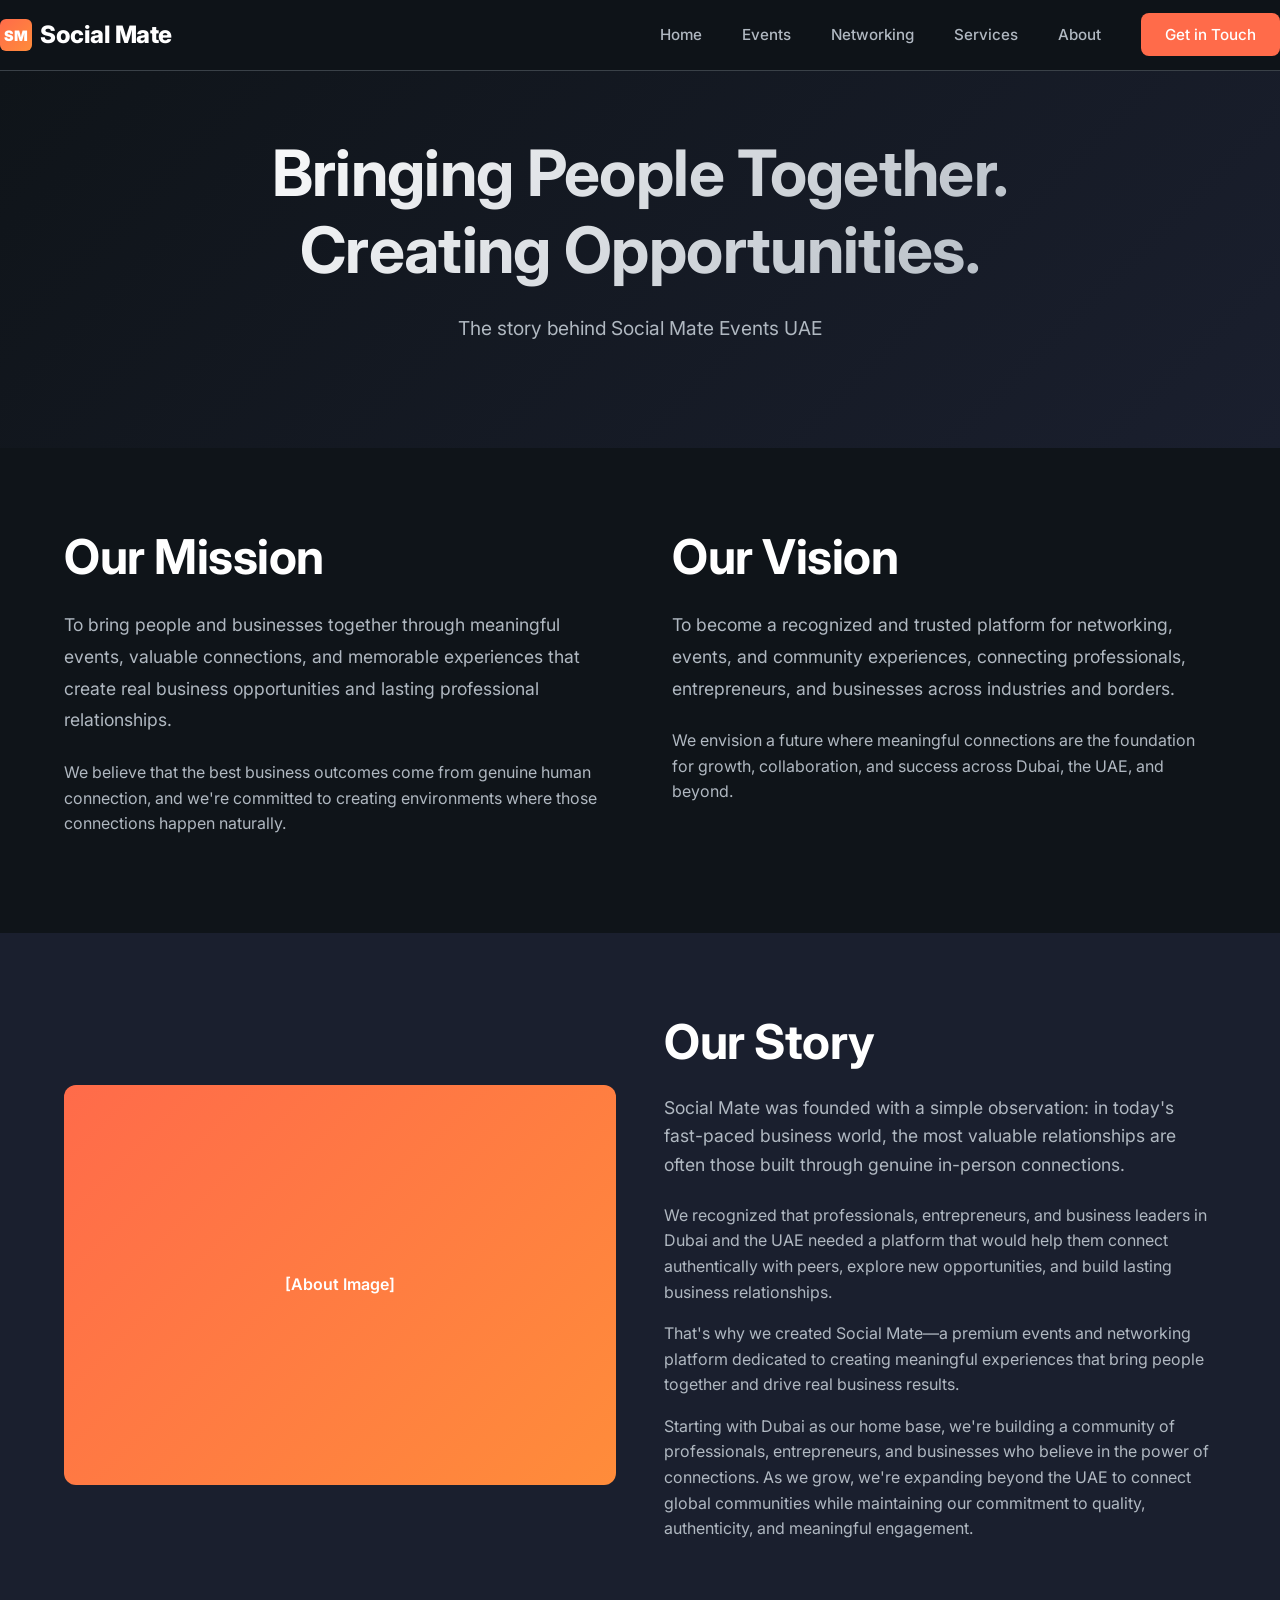
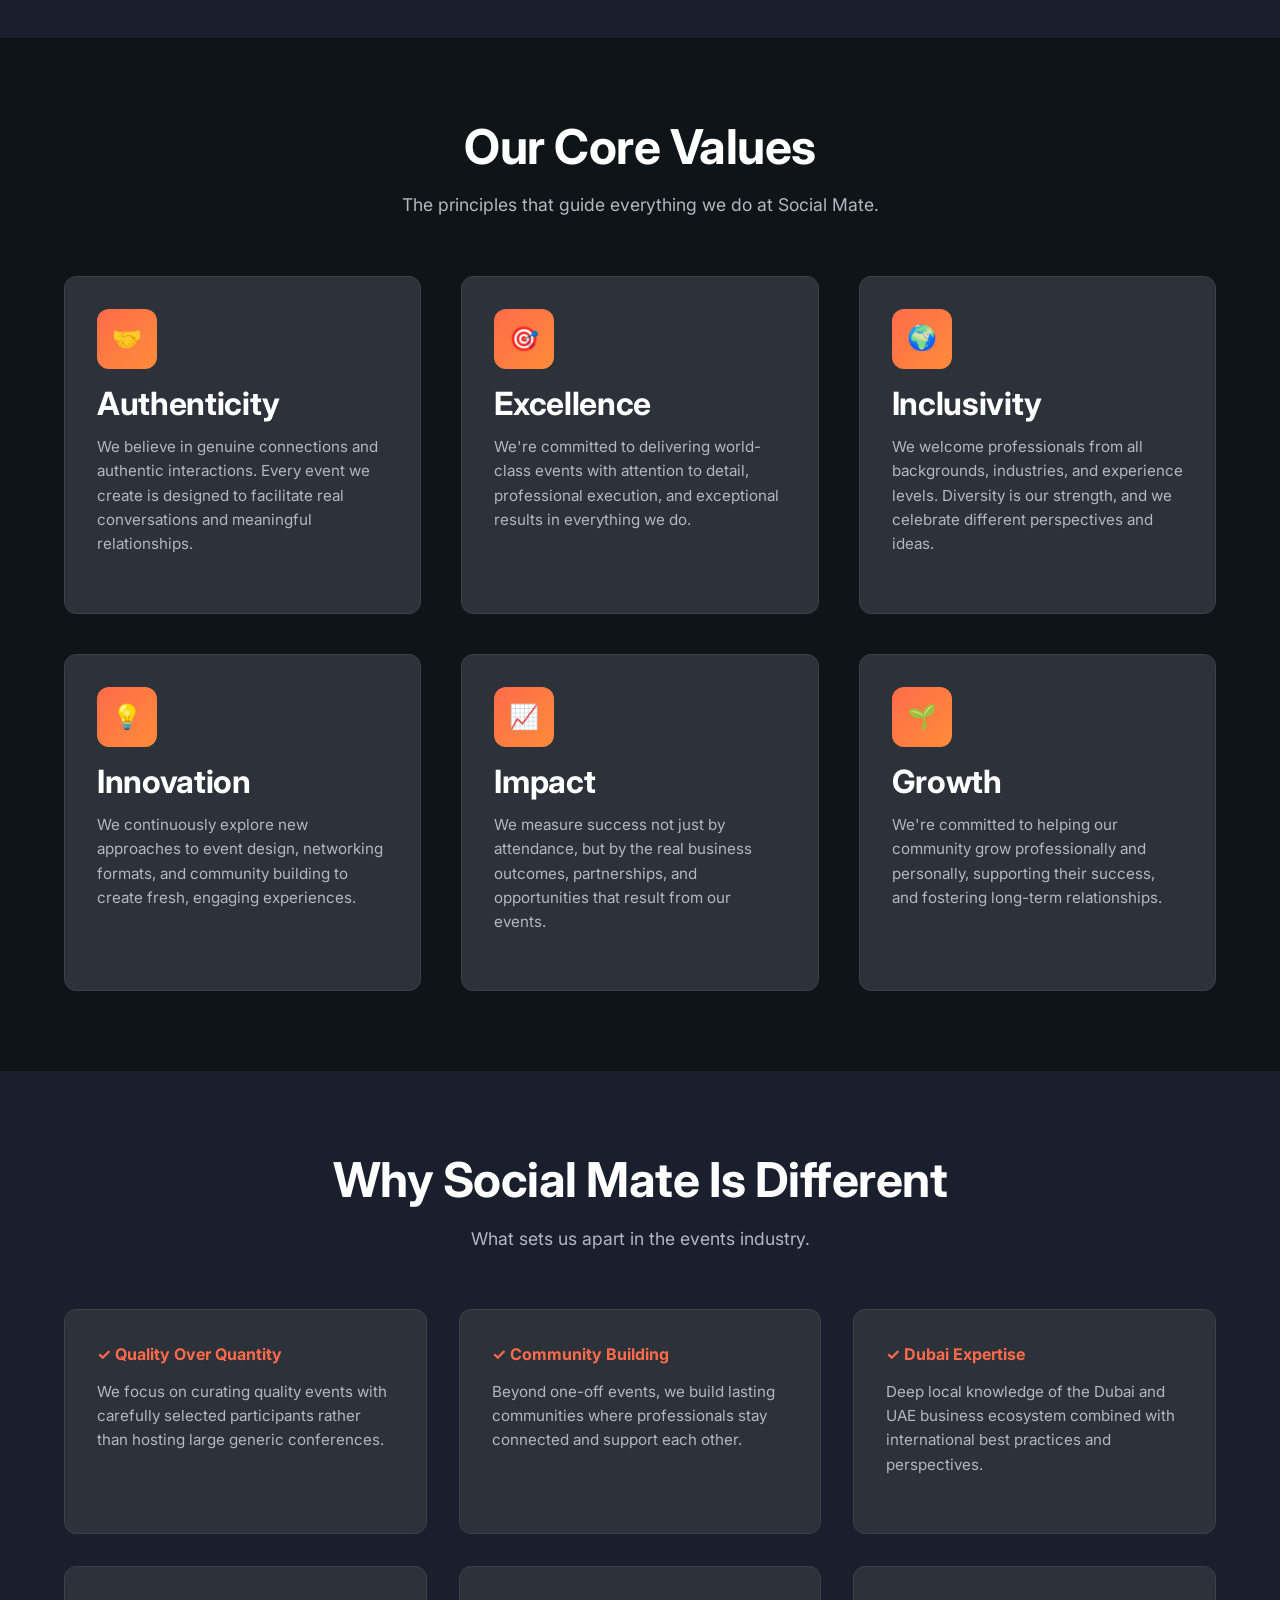
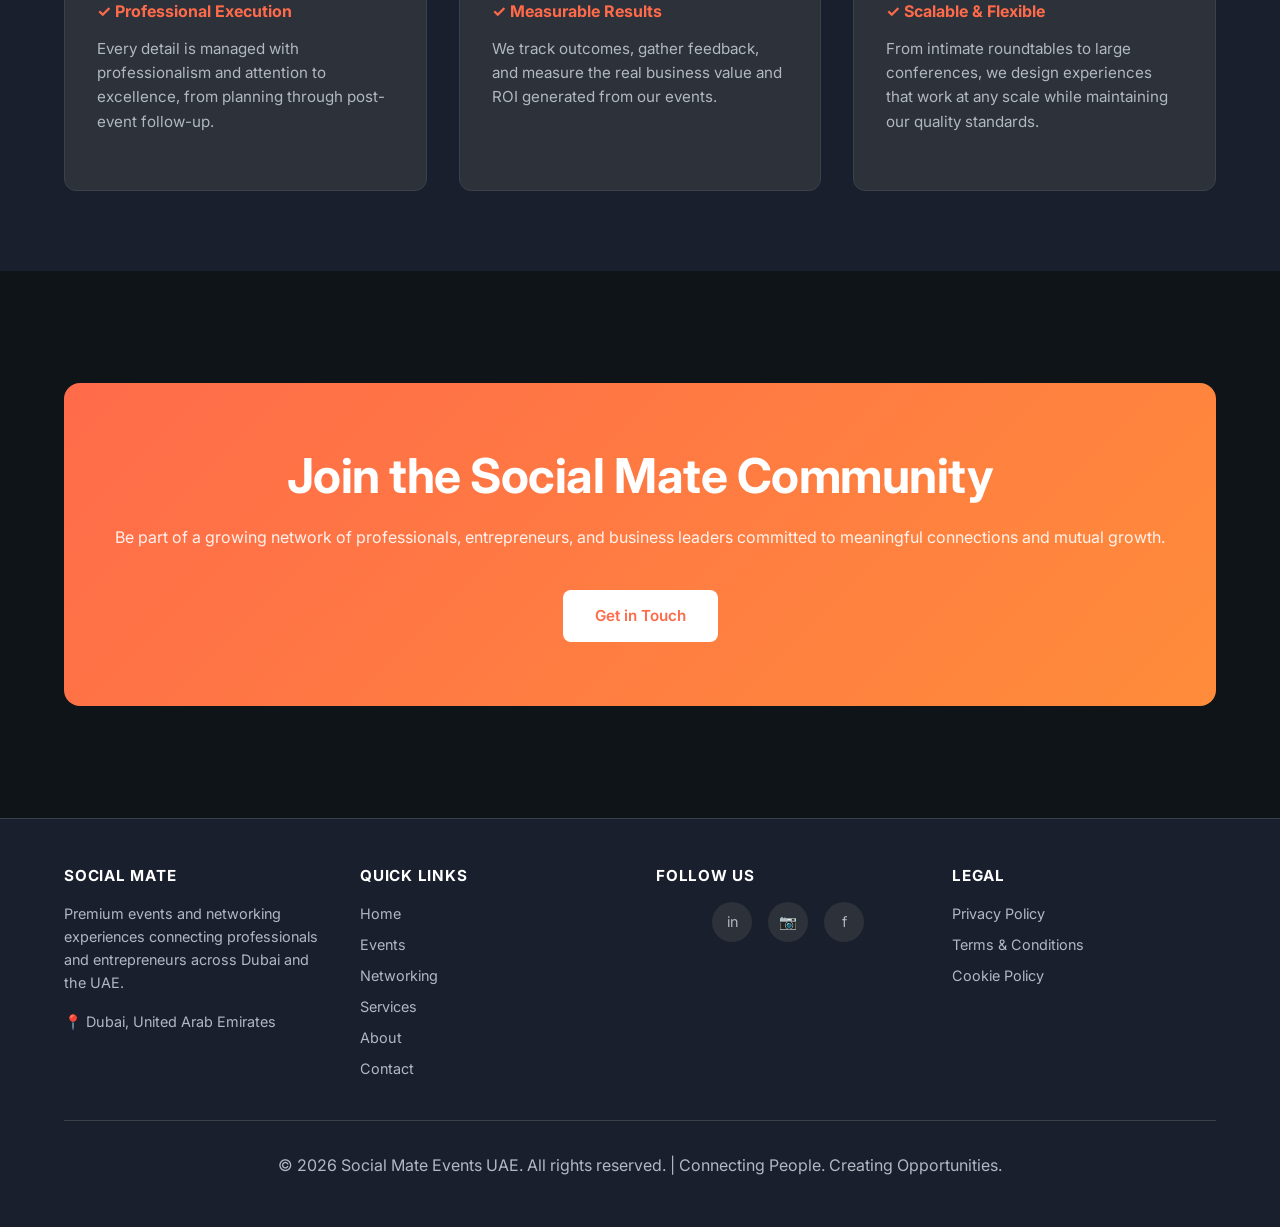
==== about.html @ 34ae2f8c "Replace logo and favicon with actual Social Mate branding - Logo: Social Mate web logo (professional" ====
<!DOCTYPE html>
<html lang="en">
<head>
  <meta charset="UTF-8">
  <meta name="viewport" content="width=device-width, initial-scale=1.0">
  <title>About Social Mate | Events & Networking Platform UAE</title>
  <meta name="description" content="Learn about Social Mate Events UAE. Discover our mission to bring people together through meaningful events, valuable connections, and memorable networking experiences in Dubai.">

  <meta property="og:title" content="About Social Mate Events UAE">
  <meta property="og:url" content="https://socialmate.org/about">
  <link rel="canonical" href="https://socialmate.org/about">

  <link rel="icon" type="image/png" href="/assets/images/favicon.png">
  <link rel="preconnect" href="https://fonts.googleapis.com">
  <link rel="preconnect" href="https://fonts.gstatic.com" crossorigin>
  <link href="https://fonts.googleapis.com/css2?family=Inter:wght@400;500;600;700;800&display=swap" rel="stylesheet">

  <link rel="stylesheet" href="/css/style.css">
</head>
<body>
  <!-- Navigation -->
  <header>
    <nav class="container" style="display: flex; justify-content: space-between; align-items: center; padding: 1rem 0;">
      <div class="logo">
        <div class="logo-icon">SM</div>
        <span>Social Mate</span>
      </div>

      <ul class="nav-menu" style="list-style: none; display: flex; gap: 2.5rem;">
        <li><a href="/">Home</a></li>
        <li><a href="/events.html">Events</a></li>
        <li><a href="/networking.html">Networking</a></li>
        <li><a href="/services.html">Services</a></li>
        <li><a href="/about.html">About</a></li>
        <li><a href="/contact.html" class="nav-cta">Get in Touch</a></li>
      </ul>

      <div class="hamburger">
        <span></span>
        <span></span>
        <span></span>
      </div>
    </nav>
  </header>

  <!-- Hero Section -->
  <section class="hero" style="padding: 4rem 2rem;">
    <div class="container">
      <div class="hero-content" style="text-align: center;">
        <h1>Bringing People Together.<br>Creating Opportunities.</h1>
        <p class="hero-description">The story behind Social Mate Events UAE</p>
      </div>
    </div>
  </section>

  <!-- Mission & Vision -->
  <section style="background: var(--primary-dark);">
    <div class="container">
      <div class="grid-2" style="gap: 4rem;">
        <div>
          <h2>Our Mission</h2>
          <p style="font-size: 1.1rem; color: var(--text-secondary); margin: 1.5rem 0; line-height: 1.8;">
            To bring people and businesses together through meaningful events, valuable connections, and memorable experiences that create real business opportunities and lasting professional relationships.
          </p>
          <p style="font-size: 1rem; color: var(--text-secondary);">
            We believe that the best business outcomes come from genuine human connection, and we're committed to creating environments where those connections happen naturally.
          </p>
        </div>

        <div>
          <h2>Our Vision</h2>
          <p style="font-size: 1.1rem; color: var(--text-secondary); margin: 1.5rem 0; line-height: 1.8;">
            To become a recognized and trusted platform for networking, events, and community experiences, connecting professionals, entrepreneurs, and businesses across industries and borders.
          </p>
          <p style="font-size: 1rem; color: var(--text-secondary);">
            We envision a future where meaningful connections are the foundation for growth, collaboration, and success across Dubai, the UAE, and beyond.
          </p>
        </div>
      </div>
    </div>
  </section>

  <!-- Our Story -->
  <section style="background: var(--primary-darker);">
    <div class="container">
      <div class="feature-grid">
        <div class="feature-image" style="background: linear-gradient(135deg, var(--accent-coral), var(--accent-orange)); border-radius: 12px; height: 400px; display: flex; align-items: center; justify-content: center; color: white; font-weight: 600;">
          [About Image]
        </div>
        <div>
          <h2>Our Story</h2>
          <p style="font-size: 1.1rem; color: var(--text-secondary); margin: 1.5rem 0;">
            Social Mate was founded with a simple observation: in today's fast-paced business world, the most valuable relationships are often those built through genuine in-person connections.
          </p>
          <p style="font-size: 1rem; color: var(--text-secondary); margin-bottom: 1rem;">
            We recognized that professionals, entrepreneurs, and business leaders in Dubai and the UAE needed a platform that would help them connect authentically with peers, explore new opportunities, and build lasting business relationships.
          </p>
          <p style="font-size: 1rem; color: var(--text-secondary); margin-bottom: 1rem;">
            That's why we created Social Mate—a premium events and networking platform dedicated to creating meaningful experiences that bring people together and drive real business results.
          </p>
          <p style="font-size: 1rem; color: var(--text-secondary);">
            Starting with Dubai as our home base, we're building a community of professionals, entrepreneurs, and businesses who believe in the power of connections. As we grow, we're expanding beyond the UAE to connect global communities while maintaining our commitment to quality, authenticity, and meaningful engagement.
          </p>
        </div>
      </div>
    </div>
  </section>

  <!-- Core Values -->
  <section style="background: var(--primary-dark);">
    <div class="container">
      <div class="section-header">
        <h2>Our Core Values</h2>
        <p>The principles that guide everything we do at Social Mate.</p>
      </div>

      <div class="grid-3">
        <div class="card">
          <div class="service-icon">🤝</div>
          <h3>Authenticity</h3>
          <p>We believe in genuine connections and authentic interactions. Every event we create is designed to facilitate real conversations and meaningful relationships.</p>
        </div>

        <div class="card">
          <div class="service-icon">🎯</div>
          <h3>Excellence</h3>
          <p>We're committed to delivering world-class events with attention to detail, professional execution, and exceptional results in everything we do.</p>
        </div>

        <div class="card">
          <div class="service-icon">🌍</div>
          <h3>Inclusivity</h3>
          <p>We welcome professionals from all backgrounds, industries, and experience levels. Diversity is our strength, and we celebrate different perspectives and ideas.</p>
        </div>

        <div class="card">
          <div class="service-icon">💡</div>
          <h3>Innovation</h3>
          <p>We continuously explore new approaches to event design, networking formats, and community building to create fresh, engaging experiences.</p>
        </div>

        <div class="card">
          <div class="service-icon">📈</div>
          <h3>Impact</h3>
          <p>We measure success not just by attendance, but by the real business outcomes, partnerships, and opportunities that result from our events.</p>
        </div>

        <div class="card">
          <div class="service-icon">🌱</div>
          <h3>Growth</h3>
          <p>We're committed to helping our community grow professionally and personally, supporting their success, and fostering long-term relationships.</p>
        </div>
      </div>
    </div>
  </section>

  <!-- What Makes Us Different -->
  <section style="background: var(--primary-darker);">
    <div class="container">
      <div class="section-header">
        <h2>Why Social Mate Is Different</h2>
        <p>What sets us apart in the events industry.</p>
      </div>

      <div class="grid-2">
        <div class="card">
          <strong style="color: var(--accent-coral); display: block; margin-bottom: 0.75rem;">✓ Quality Over Quantity</strong>
          <p>We focus on curating quality events with carefully selected participants rather than hosting large generic conferences.</p>
        </div>

        <div class="card">
          <strong style="color: var(--accent-coral); display: block; margin-bottom: 0.75rem;">✓ Community Building</strong>
          <p>Beyond one-off events, we build lasting communities where professionals stay connected and support each other.</p>
        </div>

        <div class="card">
          <strong style="color: var(--accent-coral); display: block; margin-bottom: 0.75rem;">✓ Dubai Expertise</strong>
          <p>Deep local knowledge of the Dubai and UAE business ecosystem combined with international best practices and perspectives.</p>
        </div>

        <div class="card">
          <strong style="color: var(--accent-coral); display: block; margin-bottom: 0.75rem;">✓ Professional Execution</strong>
          <p>Every detail is managed with professionalism and attention to excellence, from planning through post-event follow-up.</p>
        </div>

        <div class="card">
          <strong style="color: var(--accent-coral); display: block; margin-bottom: 0.75rem;">✓ Measurable Results</strong>
          <p>We track outcomes, gather feedback, and measure the real business value and ROI generated from our events.</p>
        </div>

        <div class="card">
          <strong style="color: var(--accent-coral); display: block; margin-bottom: 0.75rem;">✓ Scalable & Flexible</strong>
          <p>From intimate roundtables to large conferences, we design experiences that work at any scale while maintaining our quality standards.</p>
        </div>
      </div>
    </div>
  </section>

  <!-- Call to Action -->
  <section style="background: var(--primary-dark);">
    <div class="container">
      <div class="cta-section">
        <h2>Join the Social Mate Community</h2>
        <p>Be part of a growing network of professionals, entrepreneurs, and business leaders committed to meaningful connections and mutual growth.</p>
        <a href="/contact.html" class="btn" style="background: white; color: var(--accent-coral); margin-top: 1.5rem;">Get in Touch</a>
      </div>
    </div>
  </section>

  <!-- Footer -->
  <footer>
    <div class="container">
      <div class="footer-content">
        <div class="footer-section">
          <h4>Social Mate</h4>
          <p style="font-size: 0.9rem; color: var(--text-secondary);">Premium events and networking experiences connecting professionals and entrepreneurs across Dubai and the UAE.</p>
          <p style="font-size: 0.9rem; color: var(--text-secondary); margin-top: 1rem;">📍 Dubai, United Arab Emirates</p>
        </div>

        <div class="footer-section">
          <h4>Quick Links</h4>
          <ul>
            <li><a href="/">Home</a></li>
            <li><a href="/events.html">Events</a></li>
            <li><a href="/networking.html">Networking</a></li>
            <li><a href="/services.html">Services</a></li>
            <li><a href="/about.html">About</a></li>
            <li><a href="/contact.html">Contact</a></li>
          </ul>
        </div>

        <div class="footer-section">
          <h4>Follow Us</h4>
          <div class="social-links">
            <a href="https://linkedin.com/company/socialmateevents" target="_blank" title="LinkedIn">in</a>
            <a href="https://instagram.com/socialmateevents" target="_blank" title="Instagram">📷</a>
            <a href="https://facebook.com/socialmateevents" target="_blank" title="Facebook">f</a>
          </div>
        </div>

        <div class="footer-section">
          <h4>Legal</h4>
          <ul>
            <li><a href="/privacy.html">Privacy Policy</a></li>
            <li><a href="/terms.html">Terms & Conditions</a></li>
            <li><a href="/cookies.html">Cookie Policy</a></li>
          </ul>
        </div>
      </div>

      <div class="footer-bottom">
        <p>© <span id="current-year">2026</span> Social Mate Events UAE. All rights reserved. | Connecting People. Creating Opportunities.</p>
      </div>
    </div>
  </footer>

  <script src="/js/script.js"></script>
</body>
</html>
---- css/style.css ----
/* Social Mate Events UAE - Premium Modern Design */

:root {
  --primary-dark: #0f1419;
  --primary-darker: #1a1f2e;
  --text-primary: #ffffff;
  --text-secondary: #b0b8c1;
  --accent-coral: #ff6b4a;
  --accent-coral-light: #ff8670;
  --accent-orange: #ff8c3a;
  --neutral-gray: #2d3139;
  --neutral-light: #f8f9fa;
  --border-color: #3a4148;
  --success: #10b981;
  --error: #ef4444;
}

* {
  margin: 0;
  padding: 0;
  box-sizing: border-box;
}

html {
  scroll-behavior: smooth;
}

body {
  font-family: 'Inter', -apple-system, BlinkMacSystemFont, 'Segoe UI', sans-serif;
  background-color: var(--primary-dark);
  color: var(--text-primary);
  line-height: 1.6;
  overflow-x: hidden;
}

/* Typography */
h1, h2, h3, h4, h5, h6 {
  font-weight: 700;
  line-height: 1.2;
  letter-spacing: -0.01em;
}

h1 {
  font-size: clamp(2.5rem, 8vw, 4rem);
  margin-bottom: 1.5rem;
}

h2 {
  font-size: clamp(2rem, 5vw, 3rem);
  margin-bottom: 1.25rem;
}

h3 {
  font-size: clamp(1.5rem, 4vw, 2rem);
  margin-bottom: 1rem;
}

p {
  font-size: 1rem;
  color: var(--text-secondary);
  margin-bottom: 1rem;
}

a {
  color: var(--accent-coral);
  text-decoration: none;
  transition: color 0.3s ease;
}

a:hover {
  color: var(--accent-coral-light);
}

/* Containers & Layouts */
.container {
  max-width: 1400px;
  margin: 0 auto;
  padding: 0 2rem;
}

@media (max-width: 768px) {
  .container {
    padding: 0 1.5rem;
  }
}

/* Navigation */
header {
  position: sticky;
  top: 0;
  z-index: 1000;
  background: rgba(15, 20, 25, 0.95);
  backdrop-filter: blur(10px);
  border-bottom: 1px solid var(--border-color);
}

nav {
  display: flex;
  justify-content: space-between;
  align-items: center;
  padding: 1rem 2rem;
}

.logo {
  font-size: 1.5rem;
  font-weight: 800;
  letter-spacing: -0.02em;
  display: flex;
  align-items: center;
  gap: 0.5rem;
}

.logo-icon {
  width: 32px;
  height: 32px;
  background: linear-gradient(135deg, var(--accent-coral), var(--accent-orange));
  border-radius: 6px;
  display: flex;
  align-items: center;
  justify-content: center;
  font-weight: 900;
  font-size: 0.9rem;
}

.nav-menu {
  display: flex;
  list-style: none;
  gap: 2.5rem;
  align-items: center;
}

.nav-menu a {
  color: var(--text-secondary);
  font-size: 0.95rem;
  font-weight: 500;
  transition: color 0.3s ease;
}

.nav-menu a:hover {
  color: var(--accent-coral);
}

.nav-cta {
  background: var(--accent-coral);
  color: white !important;
  padding: 0.75rem 1.5rem;
  border-radius: 8px;
  font-weight: 600;
  transition: all 0.3s ease;
}

.nav-cta:hover {
  background: var(--accent-coral-light);
  transform: translateY(-2px);
}

.hamburger {
  display: none;
  flex-direction: column;
  gap: 5px;
  cursor: pointer;
}

.hamburger span {
  width: 25px;
  height: 2px;
  background: var(--text-primary);
  border-radius: 2px;
  transition: all 0.3s ease;
}

@media (max-width: 768px) {
  .nav-menu {
    display: none;
  }

  .hamburger {
    display: flex;
  }

  .hamburger.active span:nth-child(1) {
    transform: rotate(45deg) translate(8px, 8px);
  }

  .hamburger.active span:nth-child(2) {
    opacity: 0;
  }

  .hamburger.active span:nth-child(3) {
    transform: rotate(-45deg) translate(7px, -7px);
  }
}

/* Buttons */
.btn {
  padding: 0.875rem 2rem;
  border-radius: 8px;
  font-weight: 600;
  font-size: 0.95rem;
  border: none;
  cursor: pointer;
  transition: all 0.3s ease;
  display: inline-block;
  text-align: center;
  text-decoration: none;
}

.btn-primary {
  background: var(--accent-coral);
  color: white;
}

.btn-primary:hover {
  background: var(--accent-coral-light);
  transform: translateY(-2px);
  box-shadow: 0 12px 24px rgba(255, 107, 74, 0.3);
}

.btn-secondary {
  background: transparent;
  color: var(--accent-coral);
  border: 2px solid var(--accent-coral);
}

.btn-secondary:hover {
  background: var(--accent-coral);
  color: white;
}

.btn-dark {
  background: var(--neutral-gray);
  color: white;
}

.btn-dark:hover {
  background: var(--border-color);
}

/* Hero Section */
.hero {
  padding: 6rem 2rem;
  text-align: center;
  background: linear-gradient(135deg, var(--primary-dark) 0%, var(--primary-darker) 100%);
  position: relative;
  overflow: hidden;
}

.hero::before {
  content: '';
  position: absolute;
  top: -50%;
  right: -10%;
  width: 500px;
  height: 500px;
  background: radial-gradient(circle, rgba(255, 107, 74, 0.1) 0%, transparent 70%);
  border-radius: 50%;
  z-index: -1;
}

.hero::after {
  content: '';
  position: absolute;
  bottom: -30%;
  left: -10%;
  width: 400px;
  height: 400px;
  background: radial-gradient(circle, rgba(255, 140, 58, 0.08) 0%, transparent 70%);
  border-radius: 50%;
  z-index: -1;
}

.hero-content {
  max-width: 900px;
  margin: 0 auto;
}

.hero-badge {
  display: inline-block;
  background: rgba(255, 107, 74, 0.1);
  border: 1px solid var(--accent-coral);
  padding: 0.5rem 1rem;
  border-radius: 6px;
  font-size: 0.85rem;
  color: var(--accent-coral);
  margin-bottom: 1.5rem;
  font-weight: 600;
}

.hero h1 {
  background: linear-gradient(135deg, #ffffff 0%, var(--text-secondary) 100%);
  -webkit-background-clip: text;
  -webkit-text-fill-color: transparent;
  background-clip: text;
  margin-bottom: 1.5rem;
}

.hero-description {
  font-size: 1.2rem;
  color: var(--text-secondary);
  margin-bottom: 2.5rem;
}

.hero-cta {
  display: flex;
  gap: 1rem;
  justify-content: center;
  flex-wrap: wrap;
  margin-bottom: 2rem;
}

.location-badge {
  display: inline-flex;
  align-items: center;
  gap: 0.5rem;
  font-size: 0.9rem;
  color: var(--text-secondary);
  margin-top: 2rem;
}

/* Sections */
section {
  padding: 5rem 2rem;
}

.section-header {
  text-align: center;
  margin-bottom: 3.5rem;
}

.section-header h2 {
  margin-bottom: 1rem;
}

.section-header p {
  font-size: 1.1rem;
  max-width: 600px;
  margin: 0 auto;
}

/* Cards */
.card {
  background: var(--neutral-gray);
  border: 1px solid var(--border-color);
  border-radius: 12px;
  padding: 2rem;
  transition: all 0.3s ease;
}

.card:hover {
  border-color: var(--accent-coral);
  transform: translateY(-4px);
  box-shadow: 0 20px 40px rgba(255, 107, 74, 0.15);
}

.card img {
  width: 100%;
  height: auto;
  border-radius: 8px;
  margin-bottom: 1.5rem;
  object-fit: cover;
}

.card h3 {
  margin-bottom: 0.75rem;
}

.card p {
  font-size: 0.95rem;
  margin-bottom: 1.5rem;
}

/* Grid Layouts */
.grid-2 {
  display: grid;
  grid-template-columns: repeat(auto-fit, minmax(300px, 1fr));
  gap: 2rem;
}

.grid-3 {
  display: grid;
  grid-template-columns: repeat(auto-fit, minmax(280px, 1fr));
  gap: 2.5rem;
}

.grid-4 {
  display: grid;
  grid-template-columns: repeat(auto-fit, minmax(240px, 1fr));
  gap: 2rem;
}

@media (max-width: 768px) {
  .grid-2, .grid-3, .grid-4 {
    grid-template-columns: 1fr;
  }
}

/* Feature Grid */
.feature-grid {
  display: grid;
  grid-template-columns: 1fr 1fr;
  gap: 3rem;
  align-items: center;
}

.feature-image {
  width: 100%;
  height: auto;
  border-radius: 12px;
  overflow: hidden;
}

.feature-image img {
  width: 100%;
  height: 100%;
  object-fit: cover;
}

@media (max-width: 768px) {
  .feature-grid {
    grid-template-columns: 1fr;
    gap: 2rem;
  }
}

/* Forms */
.form-group {
  margin-bottom: 1.5rem;
}

label {
  display: block;
  margin-bottom: 0.5rem;
  font-weight: 500;
  font-size: 0.95rem;
}

input, textarea, select {
  width: 100%;
  padding: 0.875rem;
  background: var(--neutral-gray);
  border: 1px solid var(--border-color);
  border-radius: 8px;
  color: var(--text-primary);
  font-family: inherit;
  font-size: 0.95rem;
  transition: border-color 0.3s ease;
}

input:focus, textarea:focus, select:focus {
  outline: none;
  border-color: var(--accent-coral);
  box-shadow: 0 0 0 3px rgba(255, 107, 74, 0.1);
}

textarea {
  resize: vertical;
  min-height: 120px;
}

.checkbox-group {
  display: flex;
  align-items: center;
  gap: 0.75rem;
}

input[type="checkbox"], input[type="radio"] {
  width: auto;
  cursor: pointer;
}

/* Footer */
footer {
  background: var(--primary-darker);
  border-top: 1px solid var(--border-color);
  padding: 3rem 2rem 2rem;
}

.footer-content {
  display: grid;
  grid-template-columns: repeat(auto-fit, minmax(200px, 1fr));
  gap: 2rem;
  margin-bottom: 2rem;
}

.footer-section h4 {
  margin-bottom: 1rem;
  font-size: 0.95rem;
  text-transform: uppercase;
  letter-spacing: 0.05em;
  color: var(--text-primary);
}

.footer-section ul {
  list-style: none;
}

.footer-section a {
  color: var(--text-secondary);
  font-size: 0.9rem;
  margin-bottom: 0.5rem;
  display: block;
}

.footer-bottom {
  text-align: center;
  padding-top: 2rem;
  border-top: 1px solid var(--border-color);
  color: var(--text-secondary);
  font-size: 0.9rem;
}

.social-links {
  display: flex;
  gap: 1rem;
  justify-content: center;
  margin-top: 1rem;
}

.social-links a {
  display: flex;
  align-items: center;
  justify-content: center;
  width: 40px;
  height: 40px;
  background: var(--neutral-gray);
  border-radius: 50%;
  transition: all 0.3s ease;
}

.social-links a:hover {
  background: var(--accent-coral);
}

/* Animations */
@keyframes fadeInUp {
  from {
    opacity: 0;
    transform: translateY(30px);
  }
  to {
    opacity: 1;
    transform: translateY(0);
  }
}

@keyframes slideInLeft {
  from {
    opacity: 0;
    transform: translateX(-30px);
  }
  to {
    opacity: 1;
    transform: translateX(0);
  }
}

.fade-in-up {
  animation: fadeInUp 0.6s ease-out forwards;
}

.slide-in-left {
  animation: slideInLeft 0.6s ease-out forwards;
}

/* Event Categories */
.event-category {
  display: inline-block;
  background: rgba(255, 107, 74, 0.1);
  border: 1px solid var(--accent-coral);
  color: var(--accent-coral);
  padding: 0.4rem 0.9rem;
  border-radius: 6px;
  font-size: 0.8rem;
  font-weight: 600;
  text-transform: uppercase;
  letter-spacing: 0.05em;
  margin-bottom: 1rem;
}

/* Service Icons */
.service-icon {
  width: 60px;
  height: 60px;
  background: linear-gradient(135deg, var(--accent-coral), var(--accent-orange));
  border-radius: 12px;
  display: flex;
  align-items: center;
  justify-content: center;
  font-size: 1.5rem;
  margin-bottom: 1rem;
}

/* Testimonials */
.testimonial {
  background: var(--neutral-gray);
  border-left: 4px solid var(--accent-coral);
  padding: 2rem;
  border-radius: 8px;
}

.testimonial-text {
  font-style: italic;
  margin-bottom: 1rem;
  color: var(--text-secondary);
}

.testimonial-author {
  font-weight: 600;
  color: var(--text-primary);
}

.testimonial-role {
  font-size: 0.9rem;
  color: var(--text-secondary);
}

/* CTA Section */
.cta-section {
  background: linear-gradient(135deg, var(--accent-coral) 0%, var(--accent-orange) 100%);
  padding: 4rem 2rem;
  text-align: center;
  border-radius: 16px;
  margin: 2rem 0;
}

.cta-section h2 {
  color: white;
}

.cta-section p {
  color: rgba(255, 255, 255, 0.9);
}

.cta-section .btn {
  background: white;
  color: var(--accent-coral);
  margin-top: 1.5rem;
}

.cta-section .btn:hover {
  background: rgba(255, 255, 255, 0.9);
}

/* Utility Classes */
.text-center {
  text-align: center;
}

.text-muted {
  color: var(--text-secondary);
}

.mt-1 { margin-top: 1rem; }
.mt-2 { margin-top: 2rem; }
.mt-3 { margin-top: 3rem; }

.mb-1 { margin-bottom: 1rem; }
.mb-2 { margin-bottom: 2rem; }
.mb-3 { margin-bottom: 3rem; }

.gap-1 { gap: 1rem; }
.gap-2 { gap: 2rem; }

.hidden {
  display: none !important;
}

/* Mobile First */
@media (max-width: 768px) {
  h1 {
    font-size: 2rem;
  }

  h2 {
    font-size: 1.5rem;
  }

  section {
    padding: 3rem 1.5rem;
  }

  .hero {
    padding: 4rem 1.5rem;
  }

  .container {
    padding: 0 1.5rem;
  }

  nav {
    padding: 1rem 1.5rem;
  }

  .hero-cta {
    flex-direction: column;
  }

  .hero-cta .btn {
    width: 100%;
  }

  .feature-grid {
    gap: 2rem;
  }
}

/* Accessibility */
@media (prefers-reduced-motion: reduce) {
  * {
    animation-duration: 0.01ms !important;
    transition-duration: 0.01ms !important;
  }
}

/* Print Styles */
@media print {
  header, footer {
    display: none;
  }
}
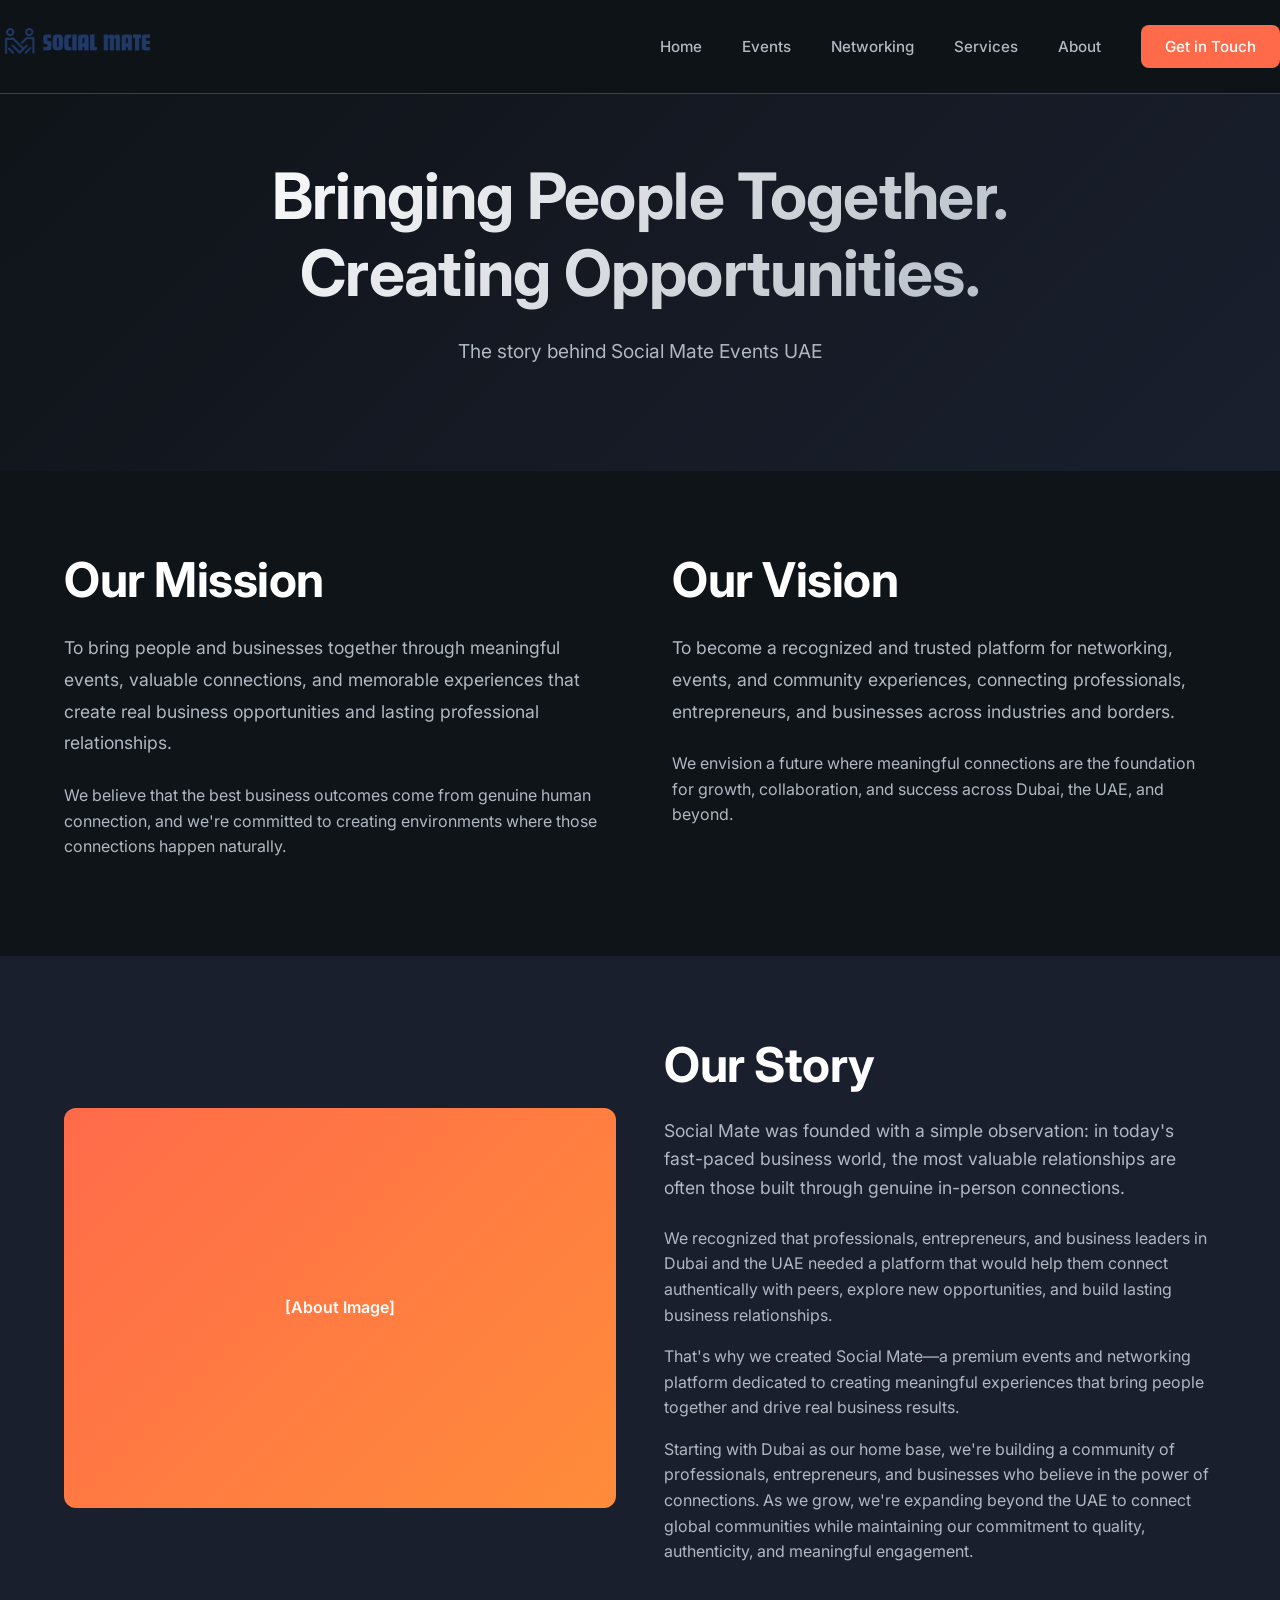
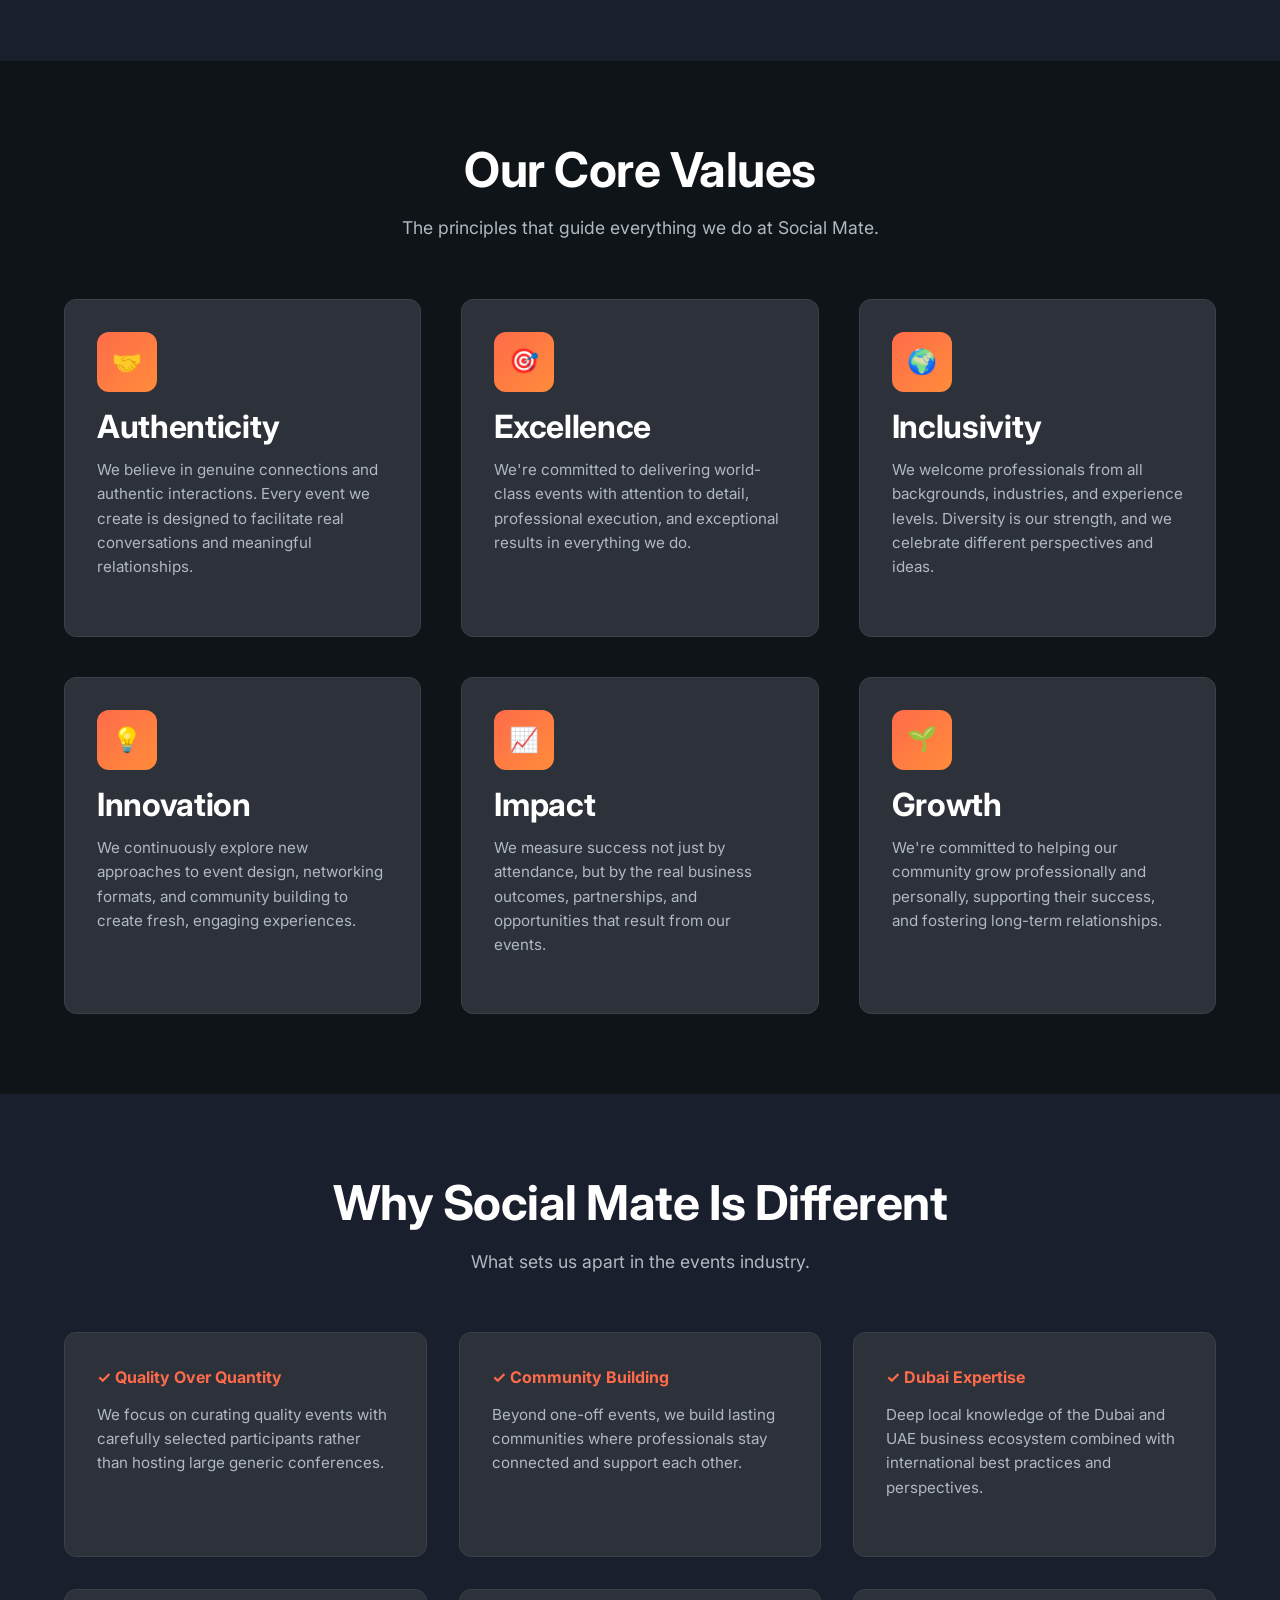
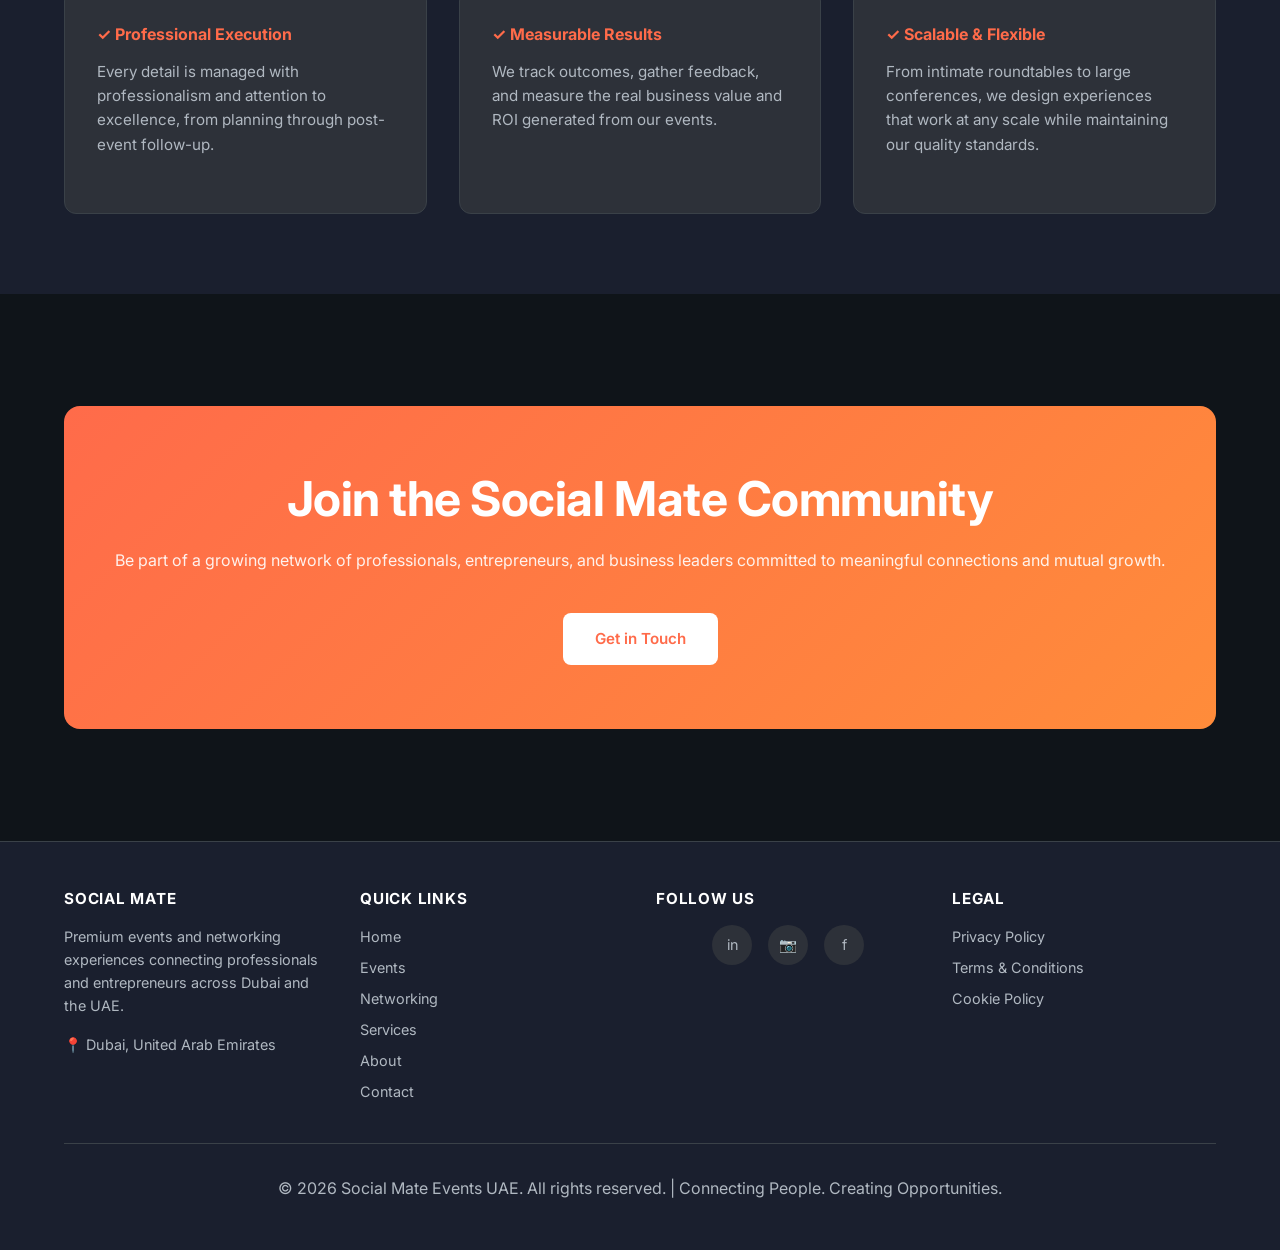
==== commit b909c849: "Replace logo text with actual image in all pages - Changed from 'SM' text icon to actual logo.png im" ====
--- a/about.html
+++ b/about.html
@@ -22,8 +22,9 @@
   <header>
     <nav class="container" style="display: flex; justify-content: space-between; align-items: center; padding: 1rem 0;">
       <div class="logo">
-        <div class="logo-icon">SM</div>
-        <span>Social Mate</span>
+        <a href="/">
+          <img src="/assets/images/logo.png" alt="Social Mate Logo" style="height: 50px; width: auto;">
+        </a>
       </div>
 
       <ul class="nav-menu" style="list-style: none; display: flex; gap: 2.5rem;">
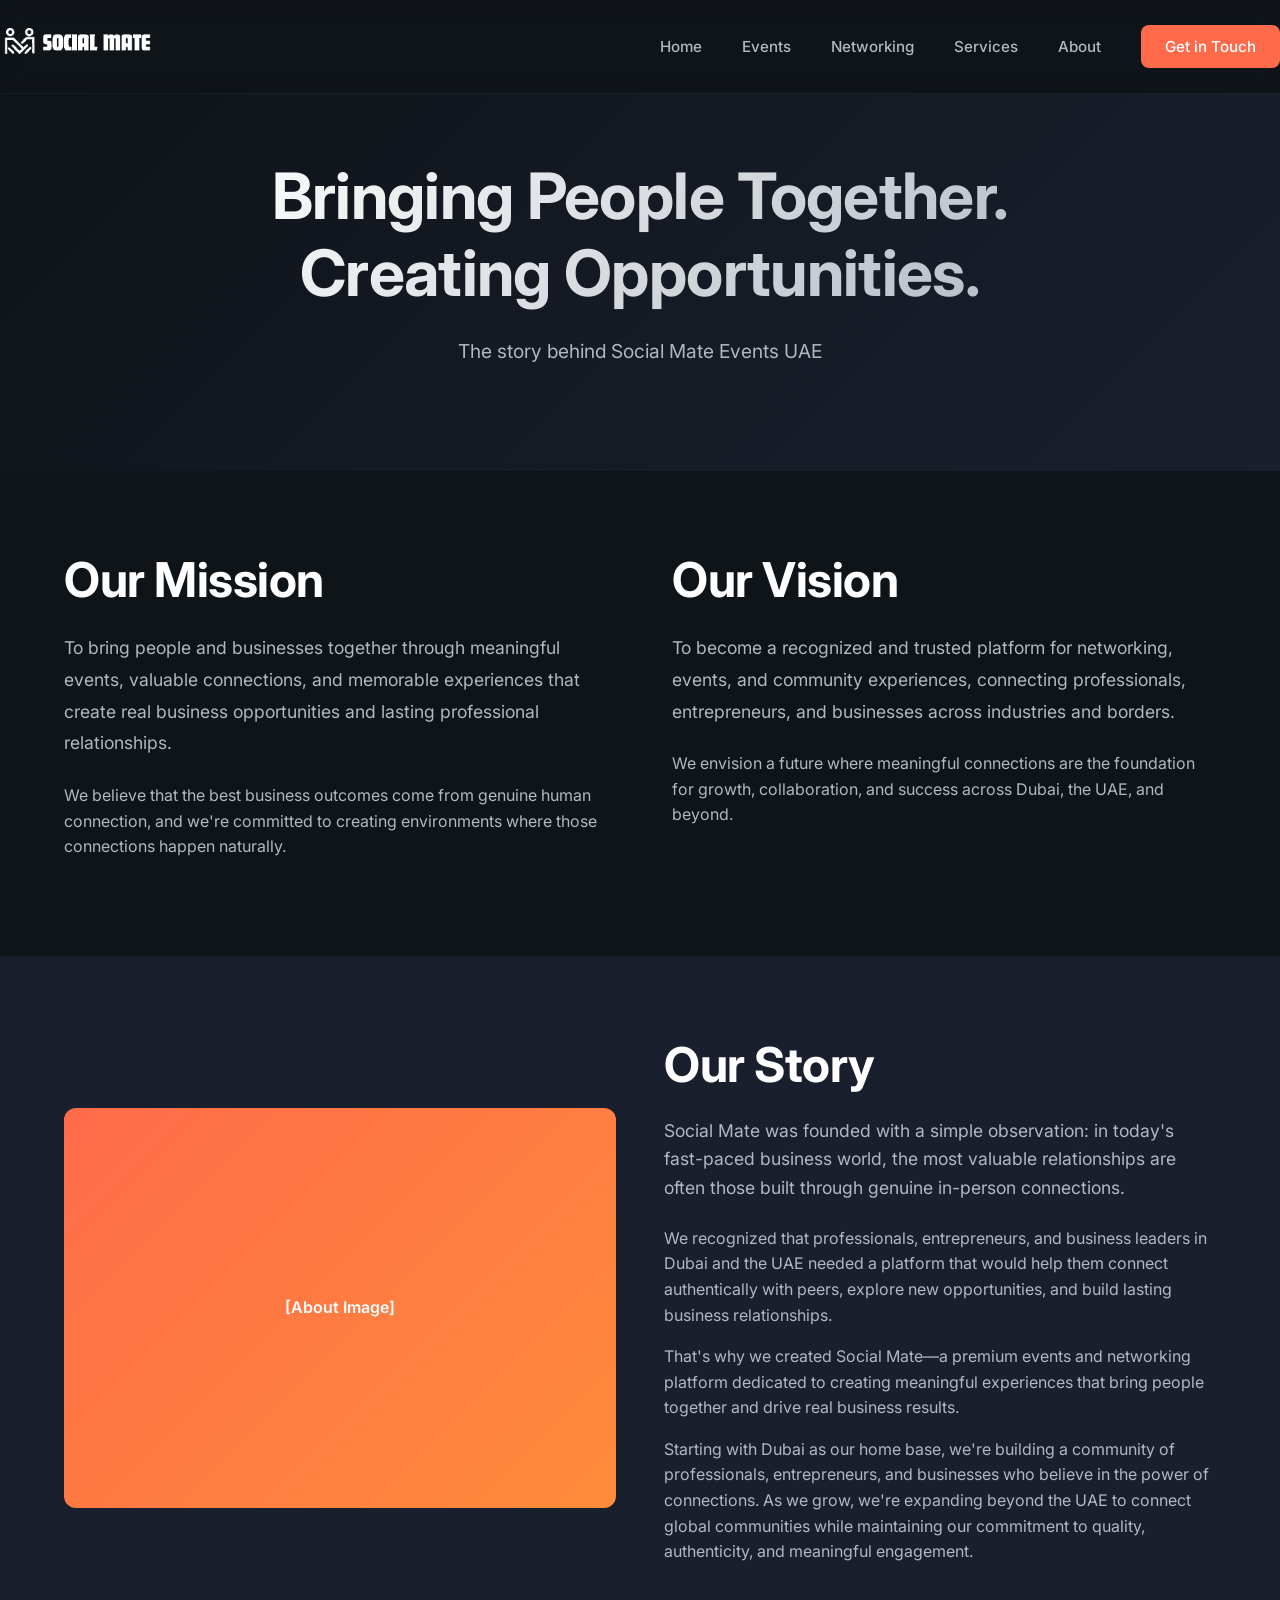
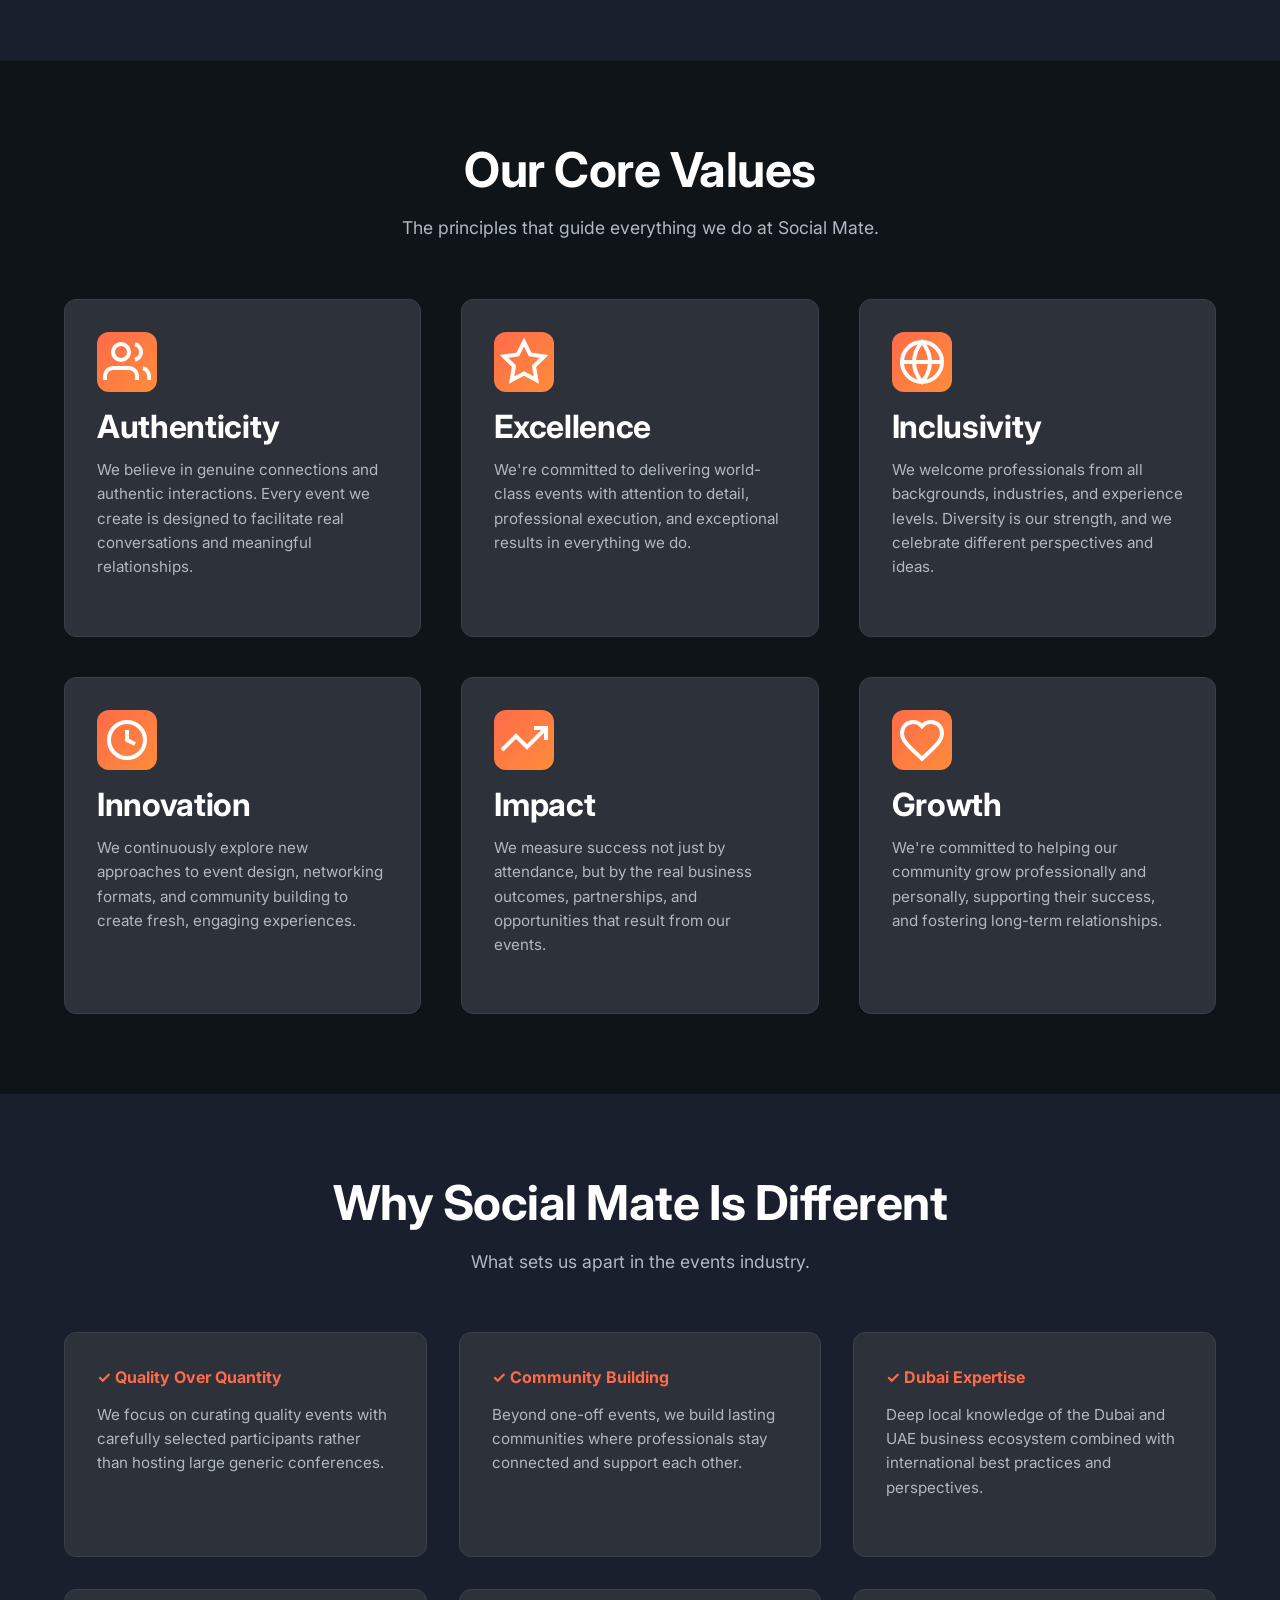
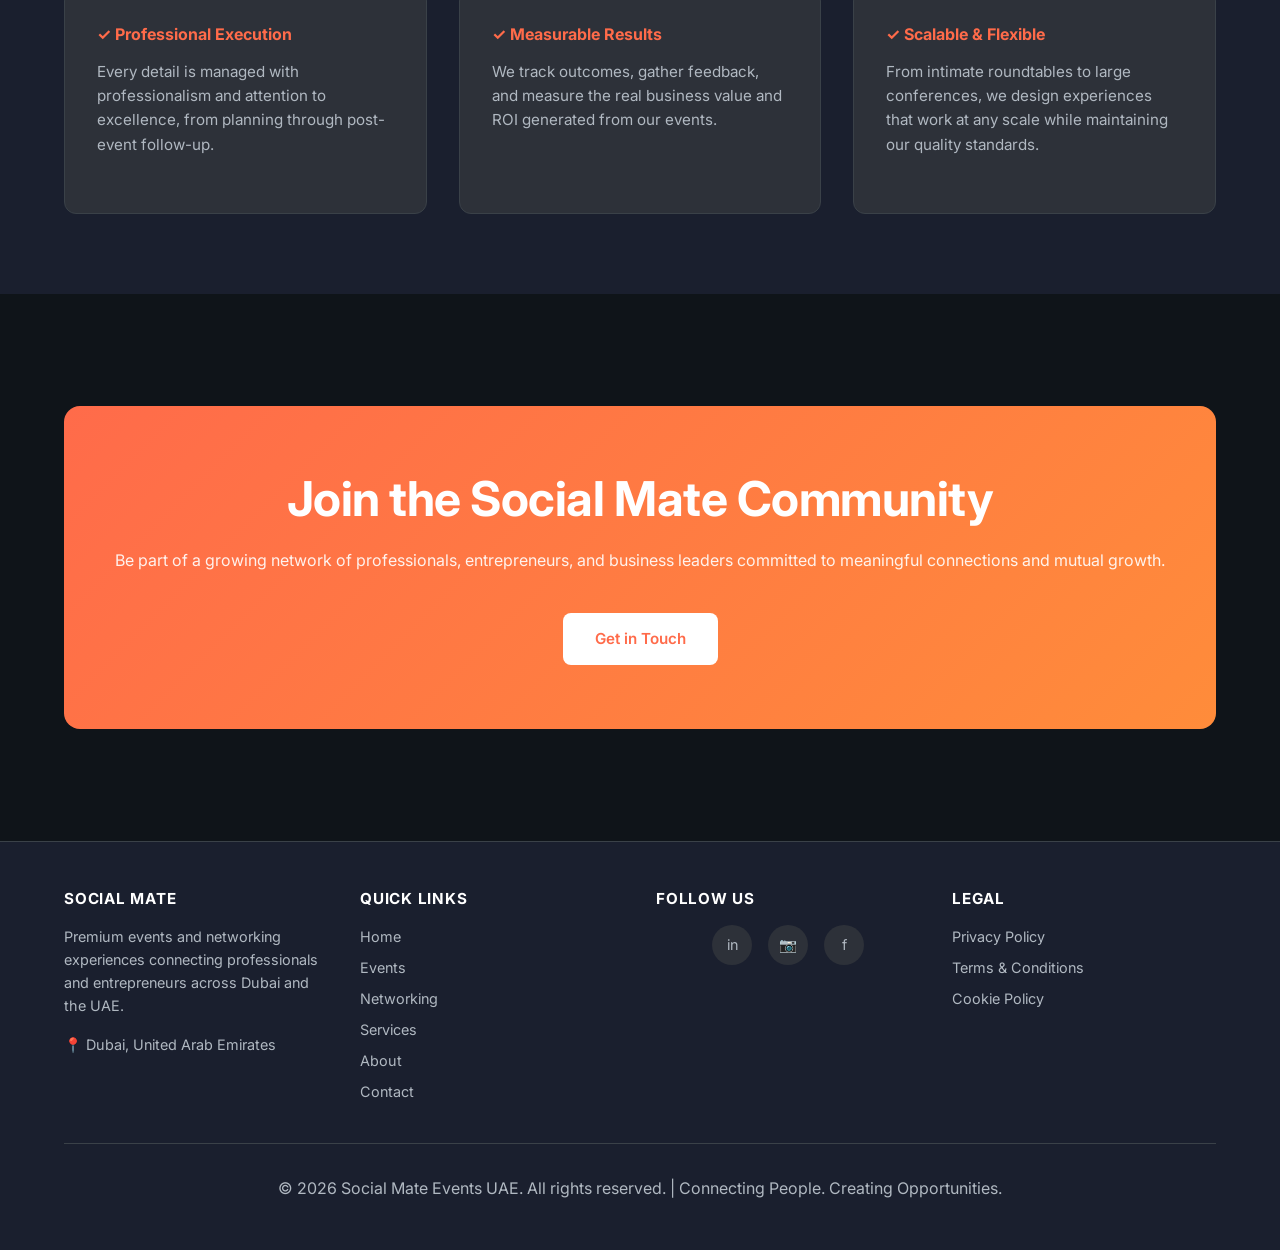
==== commit cb7331ee: "Professional redesign: SVG icons, compact header, scroll opacity - Replace all emojis with clean SVG" ====
--- a/about.html
+++ b/about.html
@@ -117,37 +117,68 @@
 
       <div class="grid-3">
         <div class="card">
-          <div class="service-icon">🤝</div>
+          <div class="service-icon">
+            <svg viewBox="0 0 24 24" width="48" height="48" fill="none" stroke="currentColor" stroke-width="2">
+              <path d="M17 21v-2a4 4 0 0 0-4-4H5a4 4 0 0 0-4 4v2"/>
+              <circle cx="9" cy="7" r="4"/>
+              <path d="M23 21v-2a4 4 0 0 0-3-3.87"/>
+              <path d="M16 3.13a4 4 0 0 1 0 7.75"/>
+            </svg>
+          </div>
           <h3>Authenticity</h3>
           <p>We believe in genuine connections and authentic interactions. Every event we create is designed to facilitate real conversations and meaningful relationships.</p>
         </div>
 
         <div class="card">
-          <div class="service-icon">🎯</div>
+          <div class="service-icon">
+            <svg viewBox="0 0 24 24" width="48" height="48" fill="none" stroke="currentColor" stroke-width="2">
+              <polygon points="12 2 15.09 8.26 22 9.27 17 14.14 18.18 21.02 12 17.77 5.82 21.02 7 14.14 2 9.27 8.91 8.26 12 2"/>
+            </svg>
+          </div>
           <h3>Excellence</h3>
           <p>We're committed to delivering world-class events with attention to detail, professional execution, and exceptional results in everything we do.</p>
         </div>
 
         <div class="card">
-          <div class="service-icon">🌍</div>
+          <div class="service-icon">
+            <svg viewBox="0 0 24 24" width="48" height="48" fill="none" stroke="currentColor" stroke-width="2">
+              <circle cx="12" cy="12" r="10"/>
+              <line x1="2" y1="12" x2="22" y2="12"/>
+              <path d="M12 2a15.3 15.3 0 0 1 4 10 15.3 15.3 0 0 1-4 10 15.3 15.3 0 0 1-4-10 15.3 15.3 0 0 1 4-10z"/>
+            </svg>
+          </div>
           <h3>Inclusivity</h3>
           <p>We welcome professionals from all backgrounds, industries, and experience levels. Diversity is our strength, and we celebrate different perspectives and ideas.</p>
         </div>
 
         <div class="card">
-          <div class="service-icon">💡</div>
+          <div class="service-icon">
+            <svg viewBox="0 0 24 24" width="48" height="48" fill="none" stroke="currentColor" stroke-width="2">
+              <circle cx="12" cy="12" r="9"/>
+              <path d="M12 7v5l4 2"/>
+            </svg>
+          </div>
           <h3>Innovation</h3>
           <p>We continuously explore new approaches to event design, networking formats, and community building to create fresh, engaging experiences.</p>
         </div>
 
         <div class="card">
-          <div class="service-icon">📈</div>
+          <div class="service-icon">
+            <svg viewBox="0 0 24 24" width="48" height="48" fill="none" stroke="currentColor" stroke-width="2">
+              <polyline points="23 6 13.5 15.5 8 10 1 17"/>
+              <polyline points="17 6 23 6 23 12"/>
+            </svg>
+          </div>
           <h3>Impact</h3>
           <p>We measure success not just by attendance, but by the real business outcomes, partnerships, and opportunities that result from our events.</p>
         </div>
 
         <div class="card">
-          <div class="service-icon">🌱</div>
+          <div class="service-icon">
+            <svg viewBox="0 0 24 24" width="48" height="48" fill="none" stroke="currentColor" stroke-width="2">
+              <path d="M12 21.35l-1.45-1.32C5.4 15.36 2 12.28 2 8.5 2 5.42 4.42 3 7.5 3c1.74 0 3.41.81 4.5 2.09C13.09 3.81 14.76 3 16.5 3 19.58 3 22 5.42 22 8.5c0 3.78-3.4 6.86-8.55 11.54L12 21.35z"/>
+            </svg>
+          </div>
           <h3>Growth</h3>
           <p>We're committed to helping our community grow professionally and personally, supporting their success, and fostering long-term relationships.</p>
         </div>
--- a/css/style.css
+++ b/css/style.css
@@ -89,16 +89,22 @@
   position: sticky;
   top: 0;
   z-index: 1000;
-  background: rgba(15, 20, 25, 0.95);
+  background: rgba(15, 20, 25, 0.8);
   backdrop-filter: blur(10px);
-  border-bottom: 1px solid var(--border-color);
+  border-bottom: 1px solid rgba(58, 65, 72, 0.3);
+  transition: all 0.3s ease;
+}
+
+header.scrolled {
+  background: rgba(15, 20, 25, 0.5);
+  border-bottom-color: rgba(58, 65, 72, 0.1);
 }
 
 nav {
   display: flex;
   justify-content: space-between;
   align-items: center;
-  padding: 1rem 2rem;
+  padding: 0.75rem 2rem;
 }
 
 .logo {
@@ -588,6 +594,12 @@
   justify-content: center;
   font-size: 1.5rem;
   margin-bottom: 1rem;
+  color: white;
+}
+
+.service-icon svg {
+  stroke: white;
+  color: white;
 }
 
 /* Testimonials */
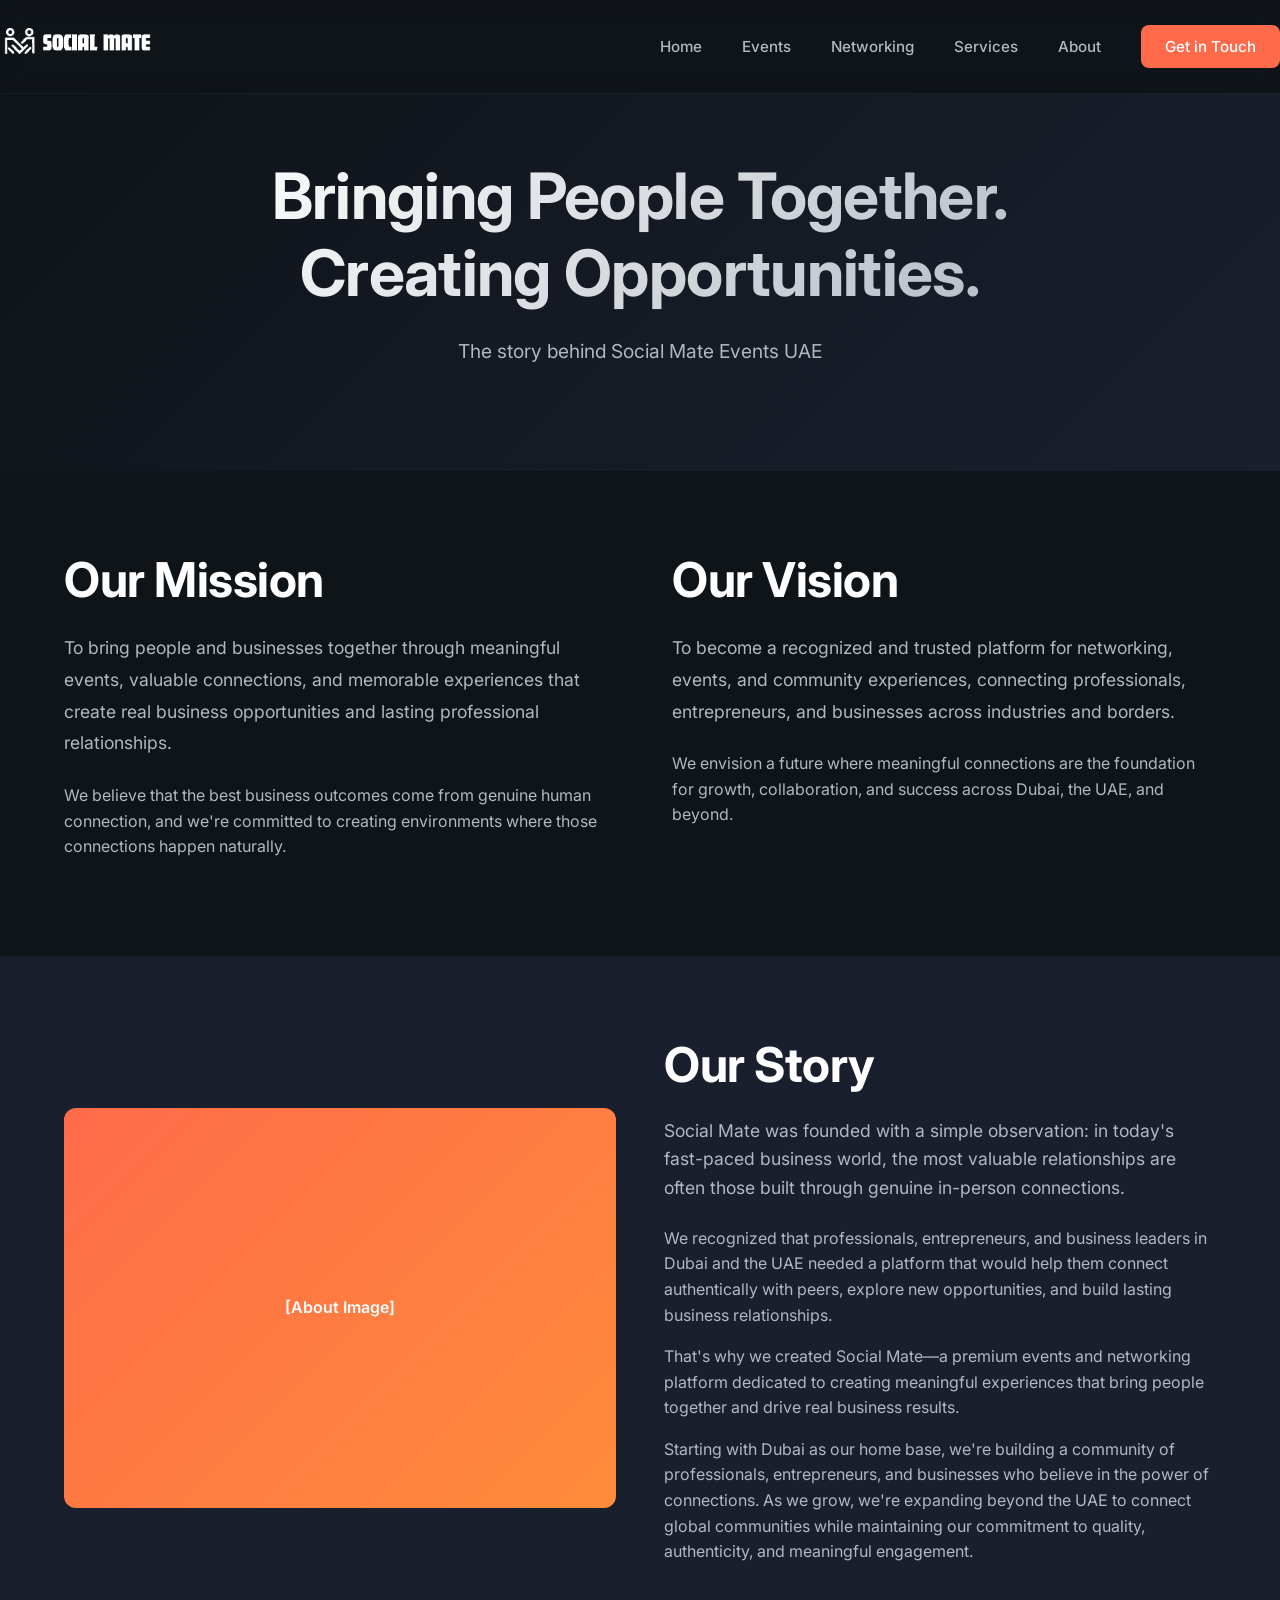
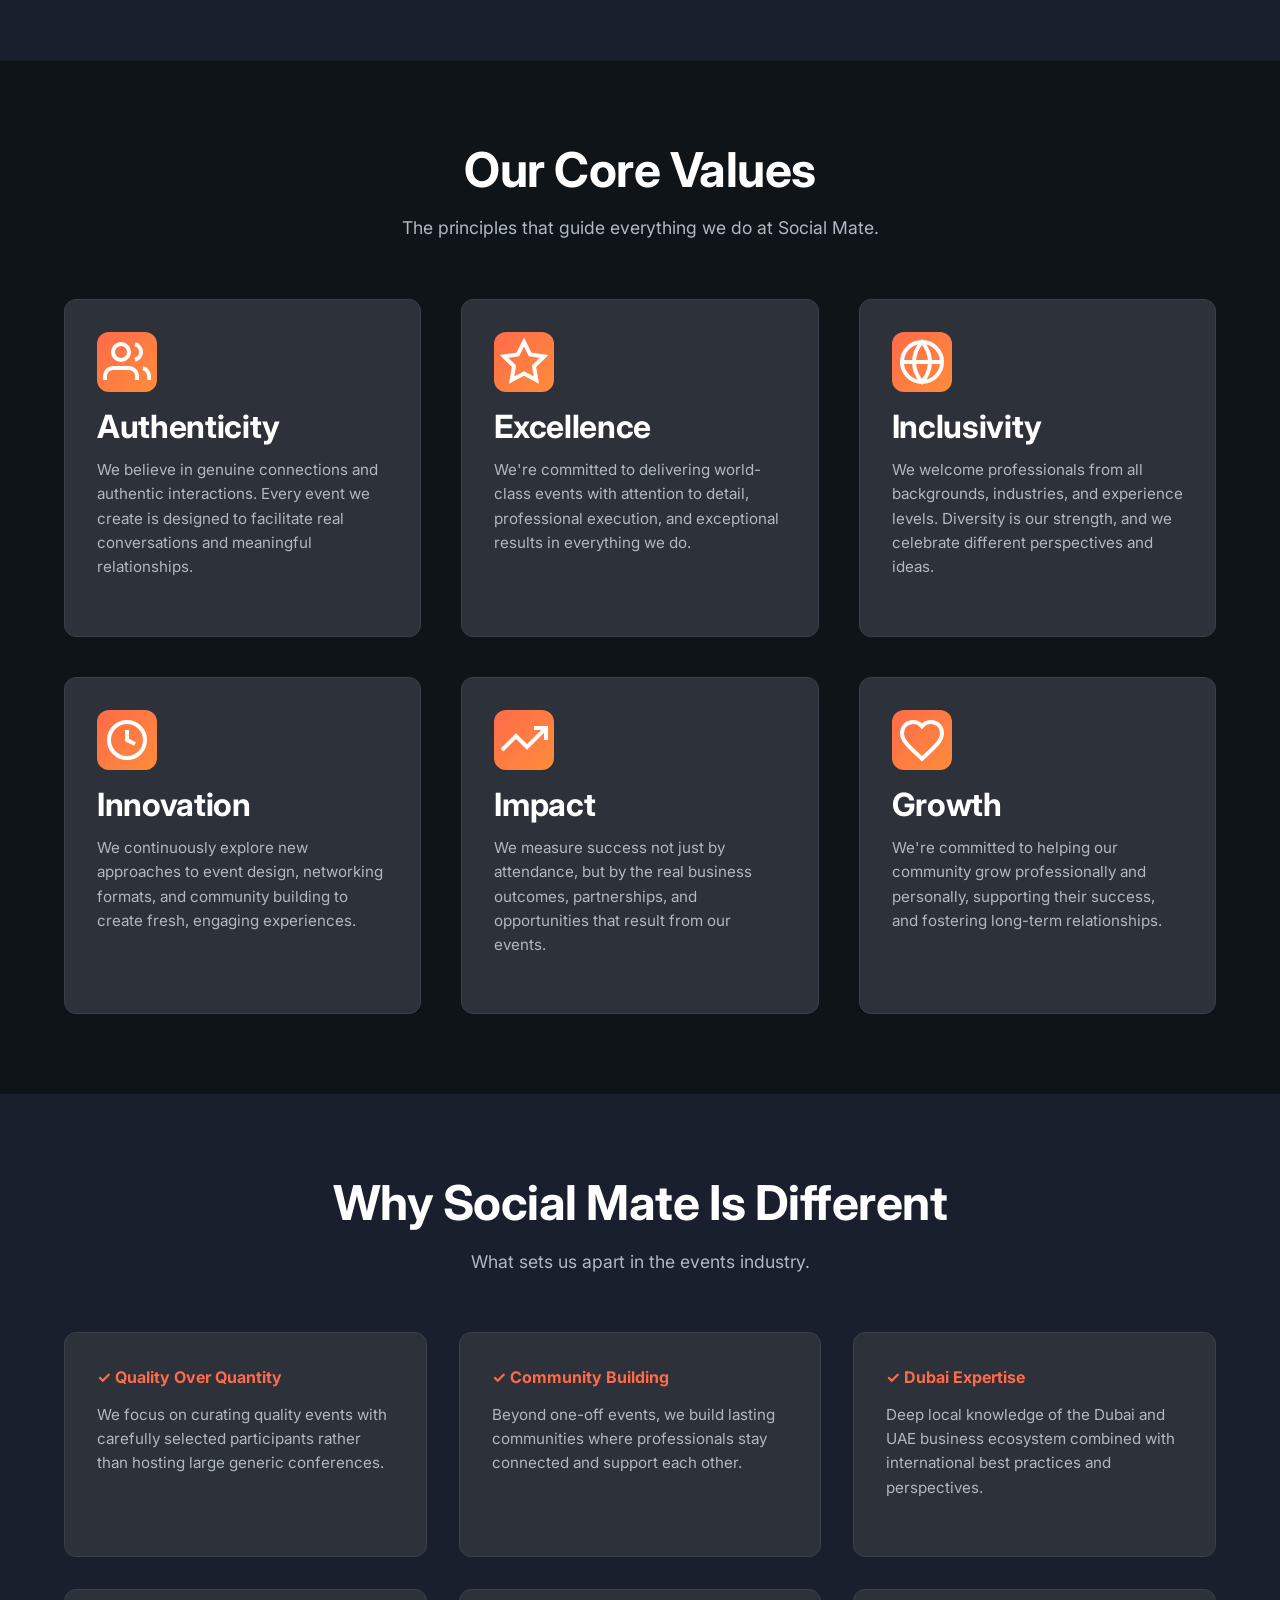
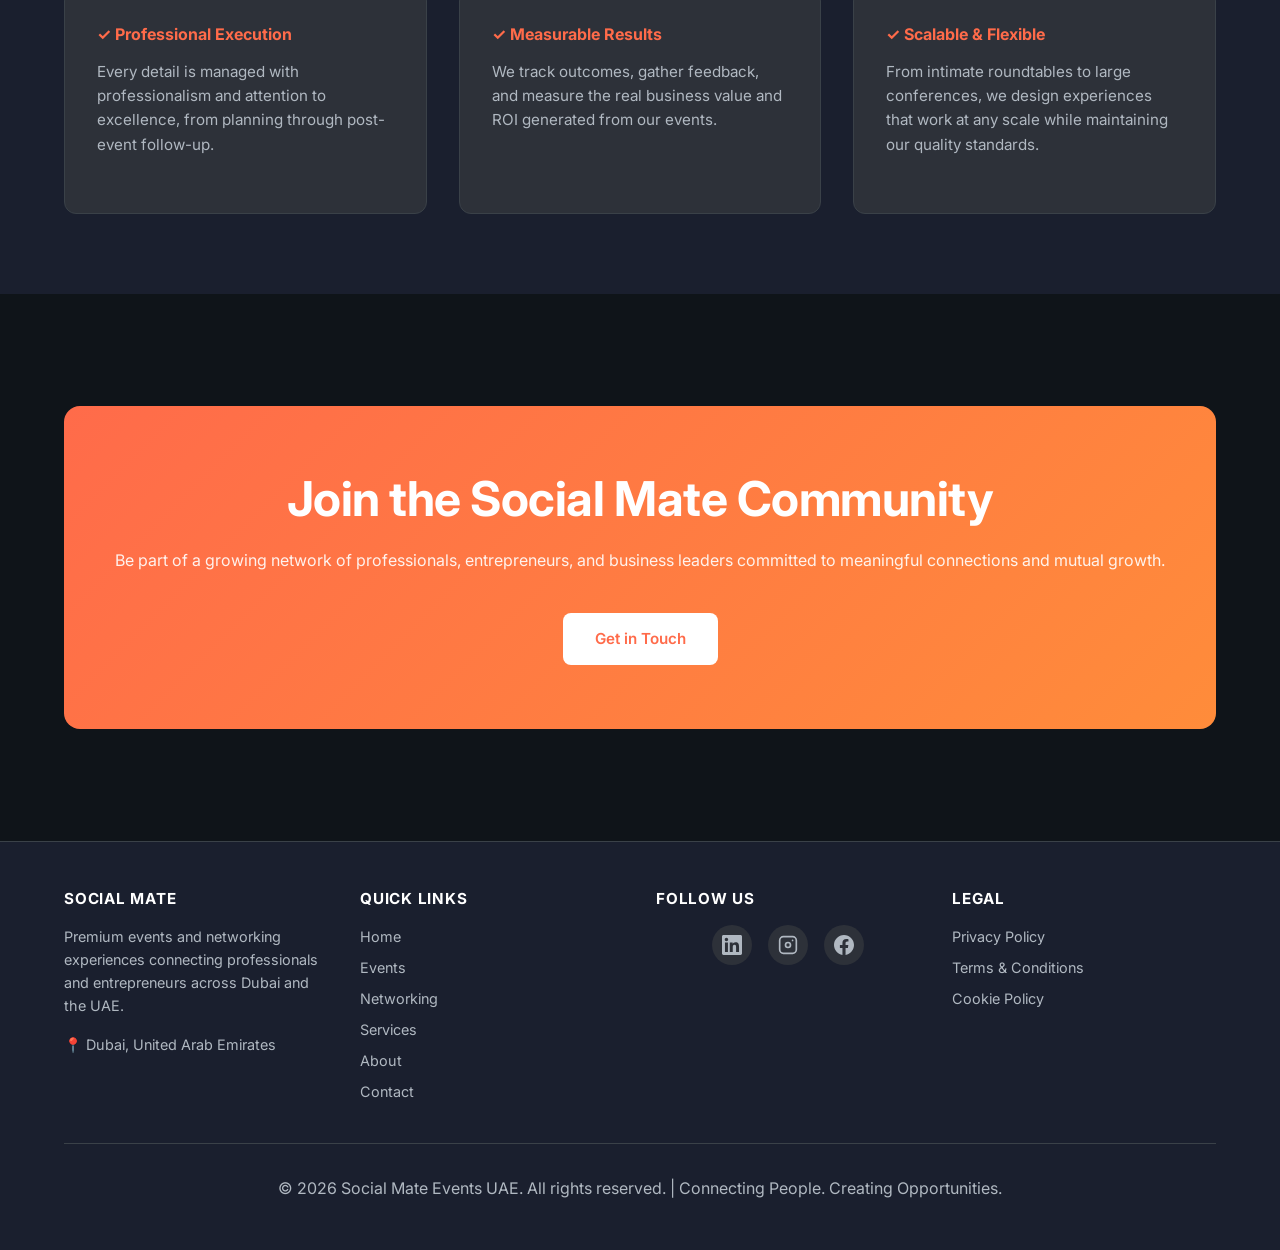
==== commit fcc6403c: "Replace footer social media emojis with professional SVG icons" ====
--- a/about.html
+++ b/about.html
@@ -264,9 +264,23 @@
         <div class="footer-section">
           <h4>Follow Us</h4>
           <div class="social-links">
-            <a href="https://linkedin.com/company/socialmateevents" target="_blank" title="LinkedIn">in</a>
-            <a href="https://instagram.com/socialmateevents" target="_blank" title="Instagram">📷</a>
-            <a href="https://facebook.com/socialmateevents" target="_blank" title="Facebook">f</a>
+            <a href="https://linkedin.com/company/socialmateevents" target="_blank" title="LinkedIn">
+              <svg viewBox="0 0 24 24" width="20" height="20" fill="currentColor">
+                <path d="M20.447 20.452h-3.554v-5.569c0-1.328-.027-3.037-1.852-3.037-1.853 0-2.136 1.445-2.136 2.939v5.667H9.351V9h3.414v1.561h.046c.477-.9 1.637-1.85 3.37-1.85 3.601 0 4.267 2.37 4.267 5.455v6.286zM5.337 7.433c-1.144 0-2.063-.926-2.063-2.065 0-1.138.92-2.063 2.063-2.063 1.14 0 2.064.925 2.064 2.063 0 1.139-.925 2.065-2.064 2.065zm1.782 13.019H3.555V9h3.564v11.452zM22.225 0H1.771C.792 0 0 .774 0 1.729v20.542C0 23.227.792 24 1.771 24h20.451C23.2 24 24 23.227 24 22.271V1.729C24 .774 23.2 0 22.222 0h.003z"/>
+              </svg>
+            </a>
+            <a href="https://www.instagram.com/socialmateuae" target="_blank" title="Instagram">
+              <svg viewBox="0 0 24 24" width="20" height="20" fill="currentColor">
+                <rect x="2" y="2" width="20" height="20" rx="4.5" fill="none" stroke="currentColor" stroke-width="2"/>
+                <circle cx="12" cy="12" r="3" fill="none" stroke="currentColor" stroke-width="2"/>
+                <circle cx="17.5" cy="6.5" r="1" fill="currentColor"/>
+              </svg>
+            </a>
+            <a href="https://www.facebook.com/SocialMateUAE" target="_blank" title="Facebook">
+              <svg viewBox="0 0 24 24" width="20" height="20" fill="currentColor">
+                <path d="M24 12.073c0-6.627-5.373-12-12-12s-12 5.373-12 12c0 5.99 4.388 10.954 10.125 11.854v-8.385H7.078v-3.47h3.047V9.43c0-3.007 1.792-4.669 4.533-4.669 1.312 0 2.686.235 2.686.235v2.953H15.83c-1.491 0-1.956.925-1.956 1.874v2.25h3.328l-.532 3.47h-2.796v8.385C19.612 23.027 24 18.062 24 12.073z"/>
+              </svg>
+            </a>
           </div>
         </div>
 
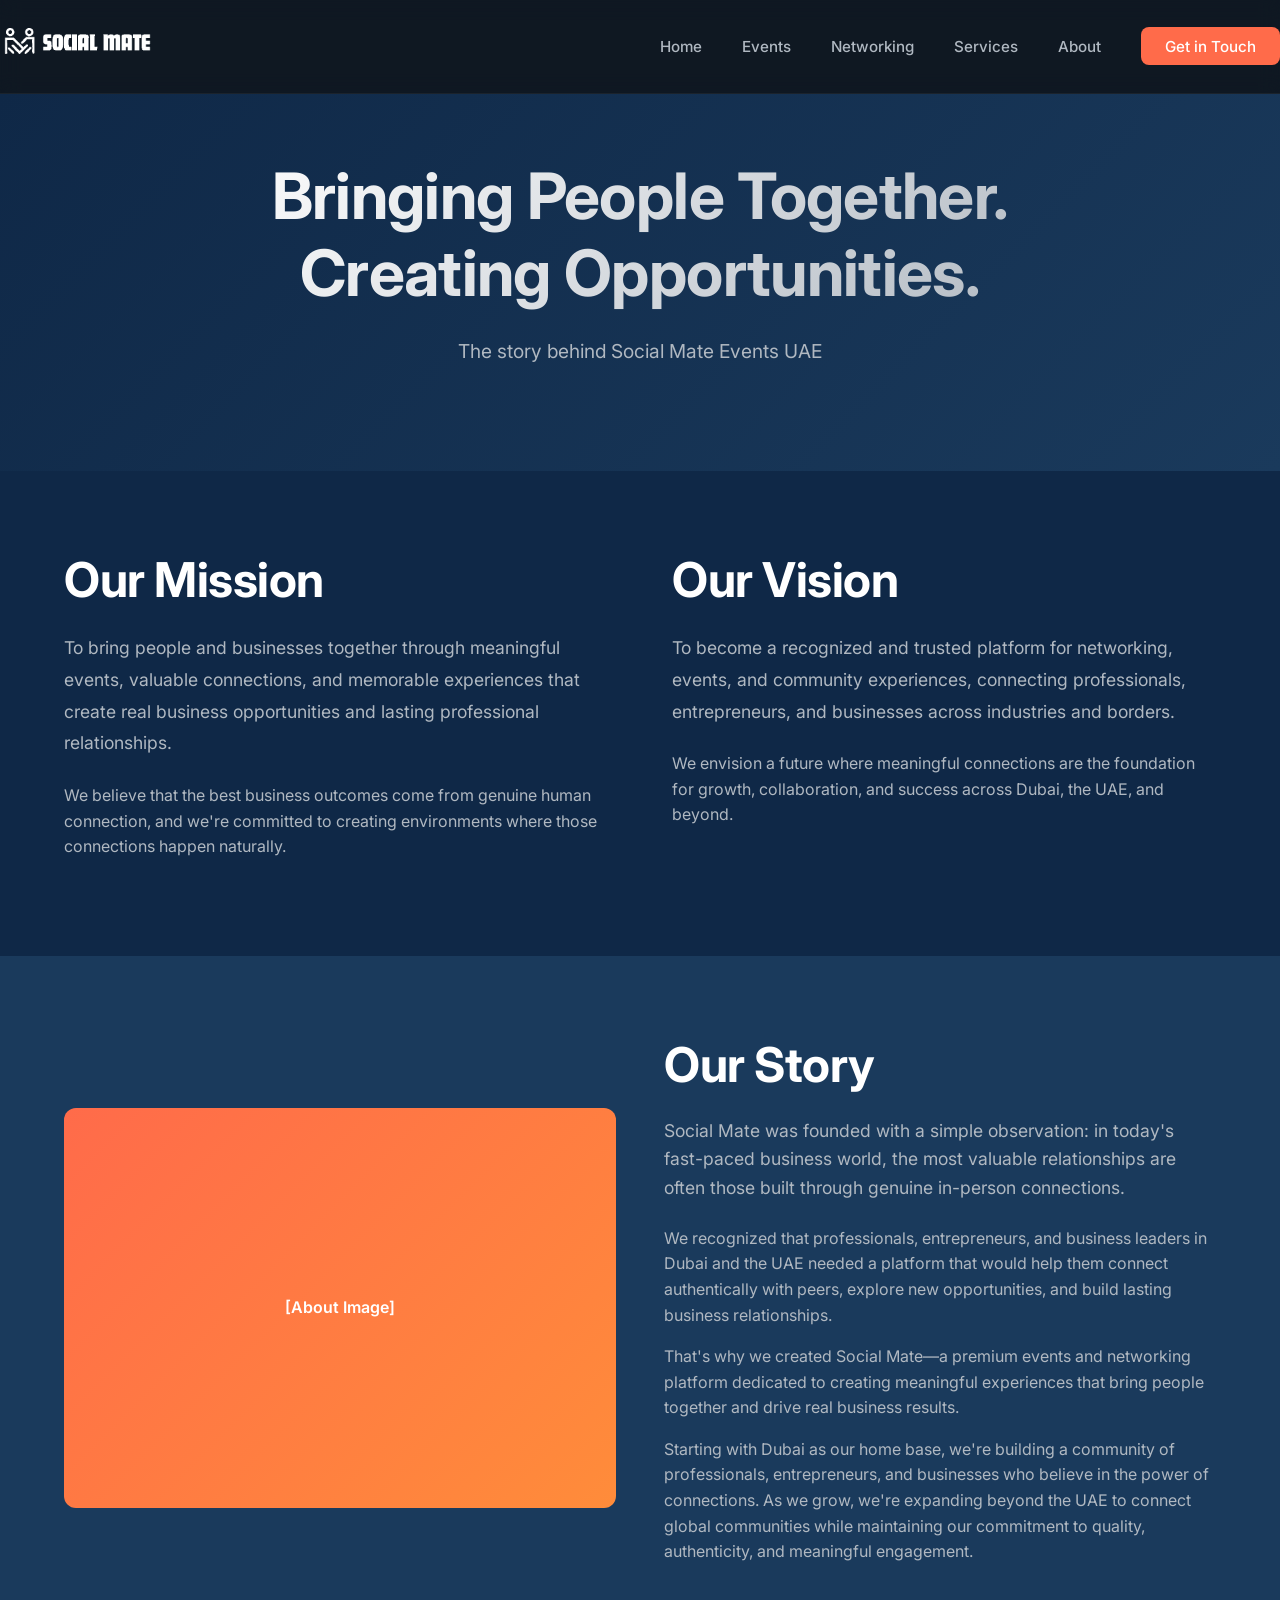
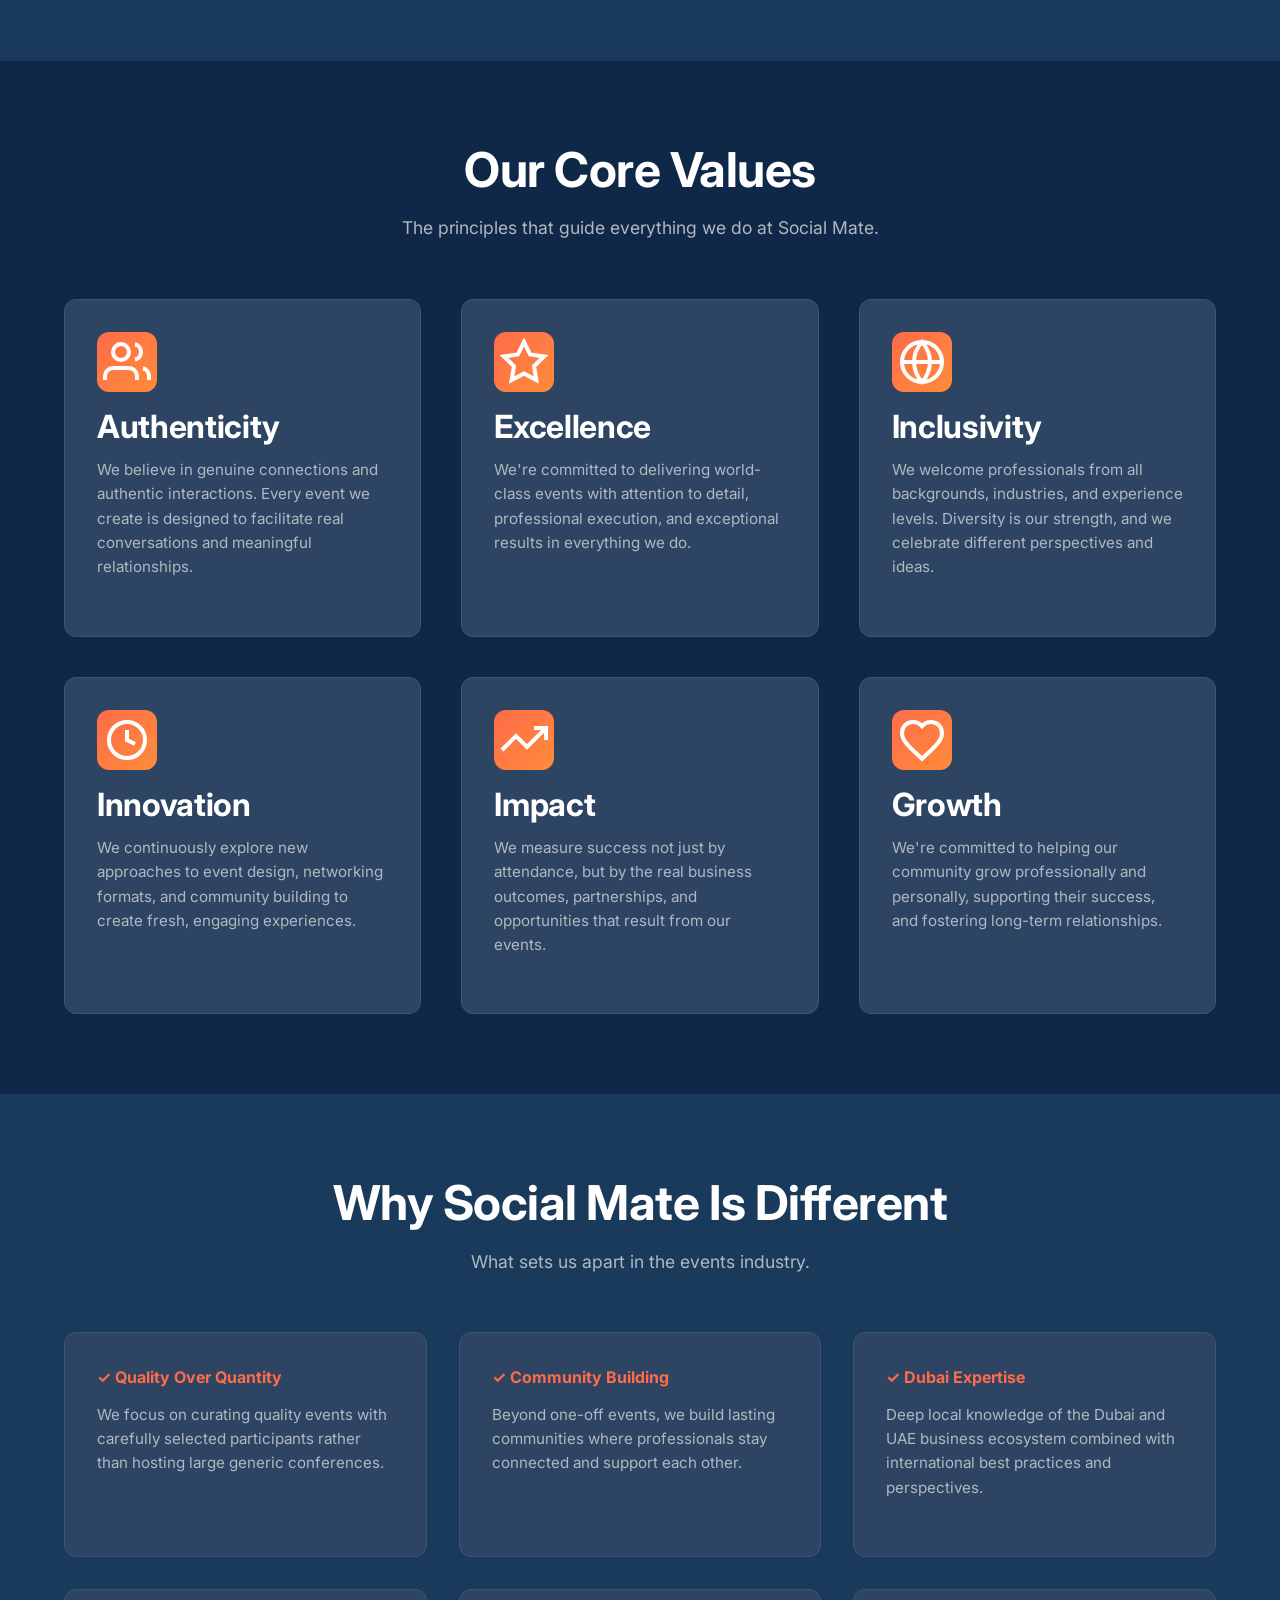
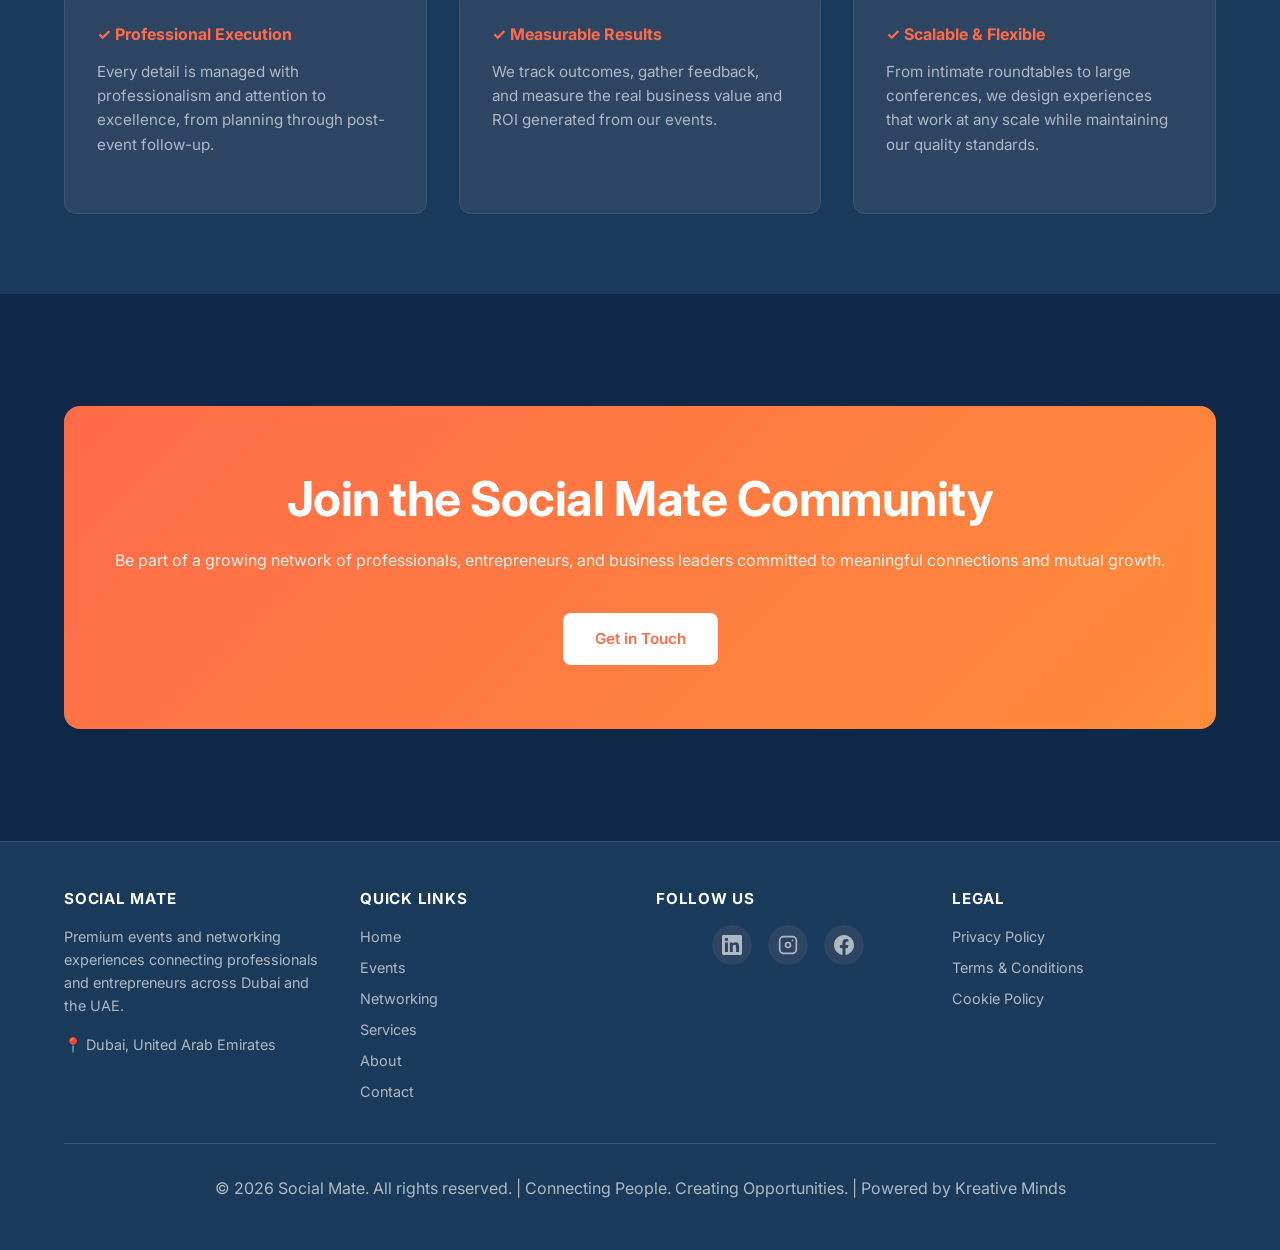
==== commit 30e4a471: "Update footer: make Social Mate clickable, add Kreative Minds attribution - Make 'Social Mate' in fo" ====
--- a/about.html
+++ b/about.html
@@ -295,7 +295,7 @@
       </div>
 
       <div class="footer-bottom">
-        <p>© <span id="current-year">2026</span> Social Mate Events UAE. All rights reserved. | Connecting People. Creating Opportunities.</p>
+        <p>© <span id="current-year">2026</span> <a href="/" style="color: inherit; text-decoration: none;">Social Mate</a>. All rights reserved. | Connecting People. Creating Opportunities. | Powered by <a href="https://kreativeminds.ae" target="_blank" style="color: inherit; text-decoration: none;">Kreative Minds</a></p>
       </div>
     </div>
   </footer>
--- a/css/style.css
+++ b/css/style.css
@@ -1,16 +1,16 @@
 /* Social Mate Events UAE - Premium Modern Design */
 
 :root {
-  --primary-dark: #0f1419;
-  --primary-darker: #1a1f2e;
+  --primary-dark: #0f2847;
+  --primary-darker: #1a3a5c;
   --text-primary: #ffffff;
   --text-secondary: #b0b8c1;
   --accent-coral: #ff6b4a;
   --accent-coral-light: #ff8670;
   --accent-orange: #ff8c3a;
-  --neutral-gray: #2d3139;
+  --neutral-gray: #2d4563;
   --neutral-light: #f8f9fa;
-  --border-color: #3a4148;
+  --border-color: #3a5578;
   --success: #10b981;
   --error: #ef4444;
 }
@@ -104,7 +104,7 @@
   display: flex;
   justify-content: space-between;
   align-items: center;
-  padding: 0.75rem 2rem;
+  padding: 0.5rem 2rem;
 }
 
 .logo {
@@ -149,7 +149,7 @@
 .nav-cta {
   background: var(--accent-coral);
   color: white !important;
-  padding: 0.75rem 1.5rem;
+  padding: 0.6rem 1.5rem;
   border-radius: 8px;
   font-weight: 600;
   transition: all 0.3s ease;
@@ -384,8 +384,20 @@
 
 .grid-3 {
   display: grid;
-  grid-template-columns: repeat(auto-fit, minmax(280px, 1fr));
+  grid-template-columns: 1fr 1fr 1fr !important;
   gap: 2.5rem;
+}
+
+@media (max-width: 900px) {
+  .grid-3 {
+    grid-template-columns: 1fr 1fr !important;
+  }
+}
+
+@media (max-width: 600px) {
+  .grid-3 {
+    grid-template-columns: 1fr !important;
+  }
 }
 
 .grid-4 {
@@ -394,9 +406,47 @@
   gap: 2rem;
 }
 
+.grid-3-fixed {
+  display: grid;
+  grid-template-columns: 1fr 1fr 1fr !important;
+  gap: 2rem;
+  width: 100%;
+  max-width: 100%;
+}
+
+.grid-3-fixed .card {
+  min-width: 0;
+  overflow: hidden;
+}
+
+@supports (display: grid) {
+  .grid-3-fixed {
+    grid-template-columns: 1fr 1fr 1fr !important;
+  }
+}
+
+@media (max-width: 1200px) {
+  .grid-3-fixed {
+    grid-template-columns: 1fr 1fr 1fr !important;
+    gap: 1.5rem;
+  }
+}
+
+@media (max-width: 900px) {
+  .grid-3-fixed {
+    grid-template-columns: 1fr 1fr !important;
+    gap: 1.5rem;
+  }
+}
+
 @media (max-width: 768px) {
   .grid-2, .grid-3, .grid-4 {
     grid-template-columns: 1fr;
+  }
+
+  .grid-3-fixed {
+    grid-template-columns: 1fr !important;
+    gap: 1rem;
   }
 }
 
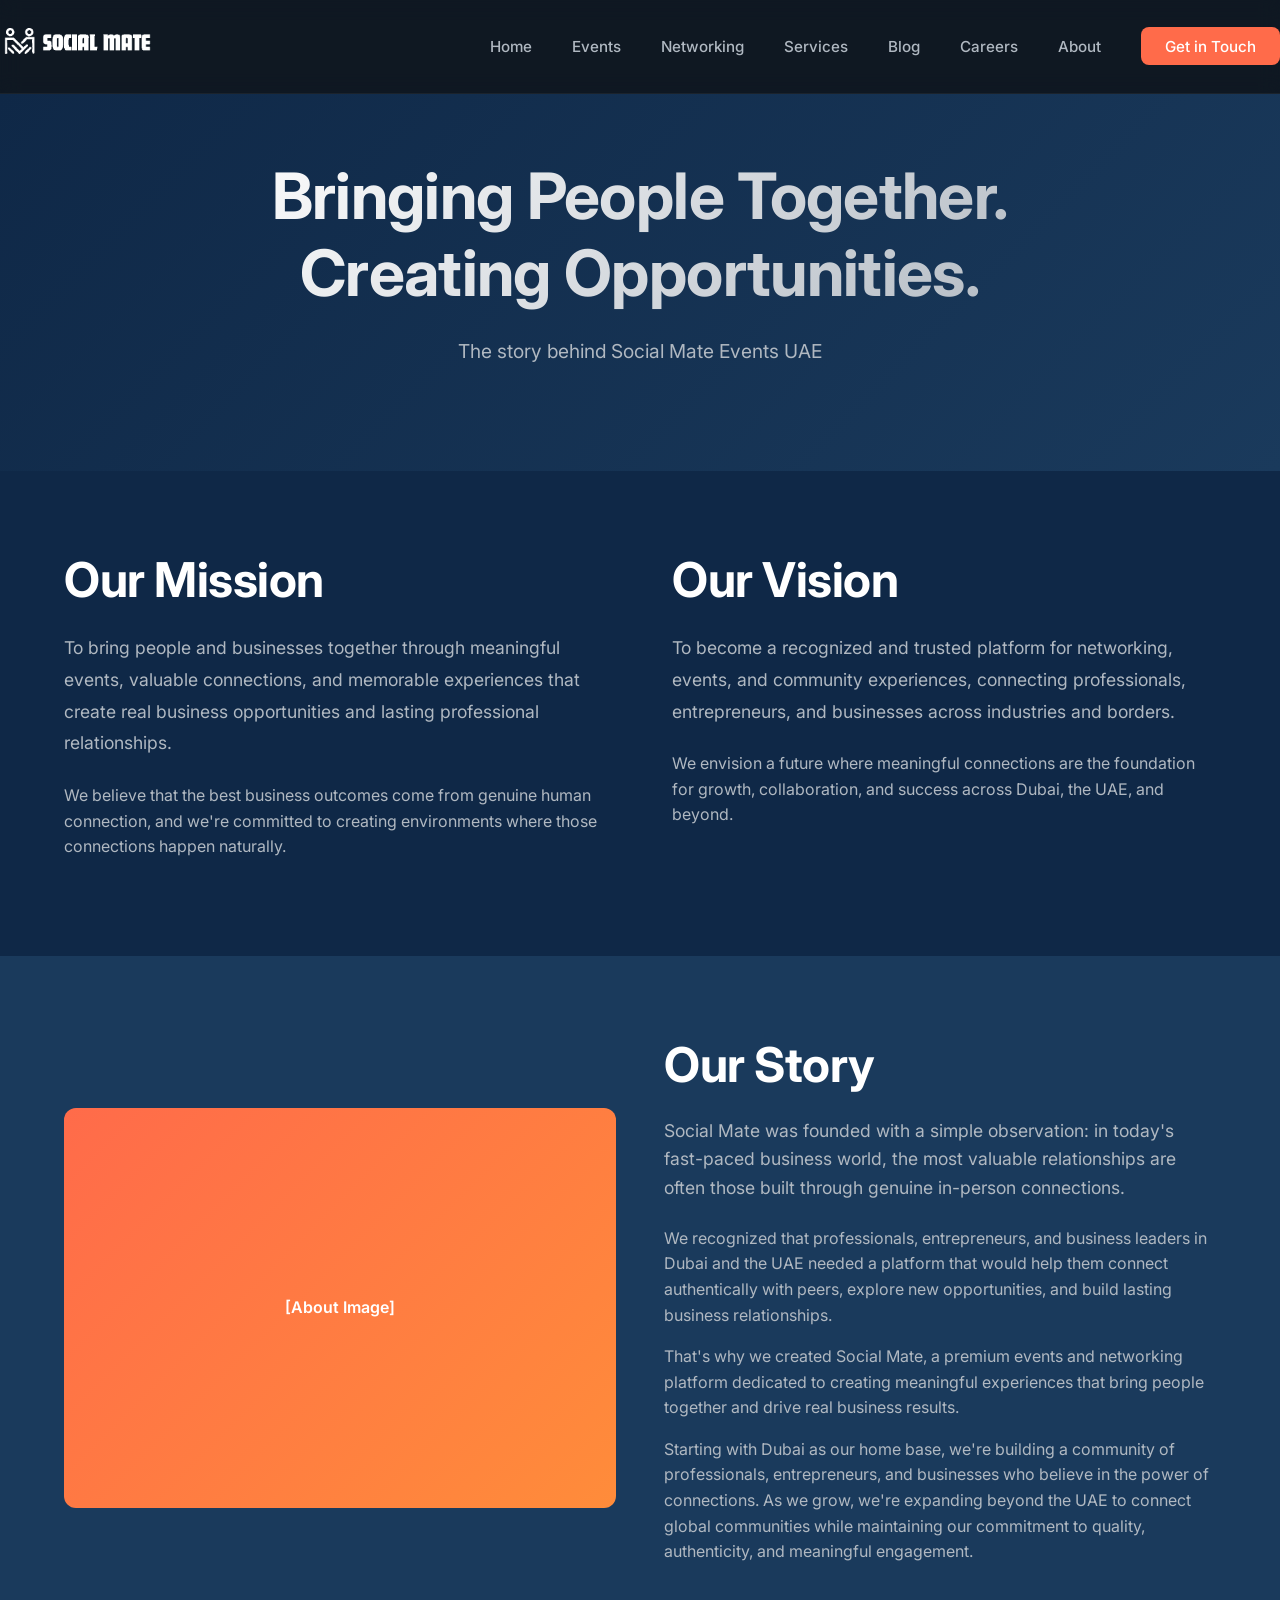
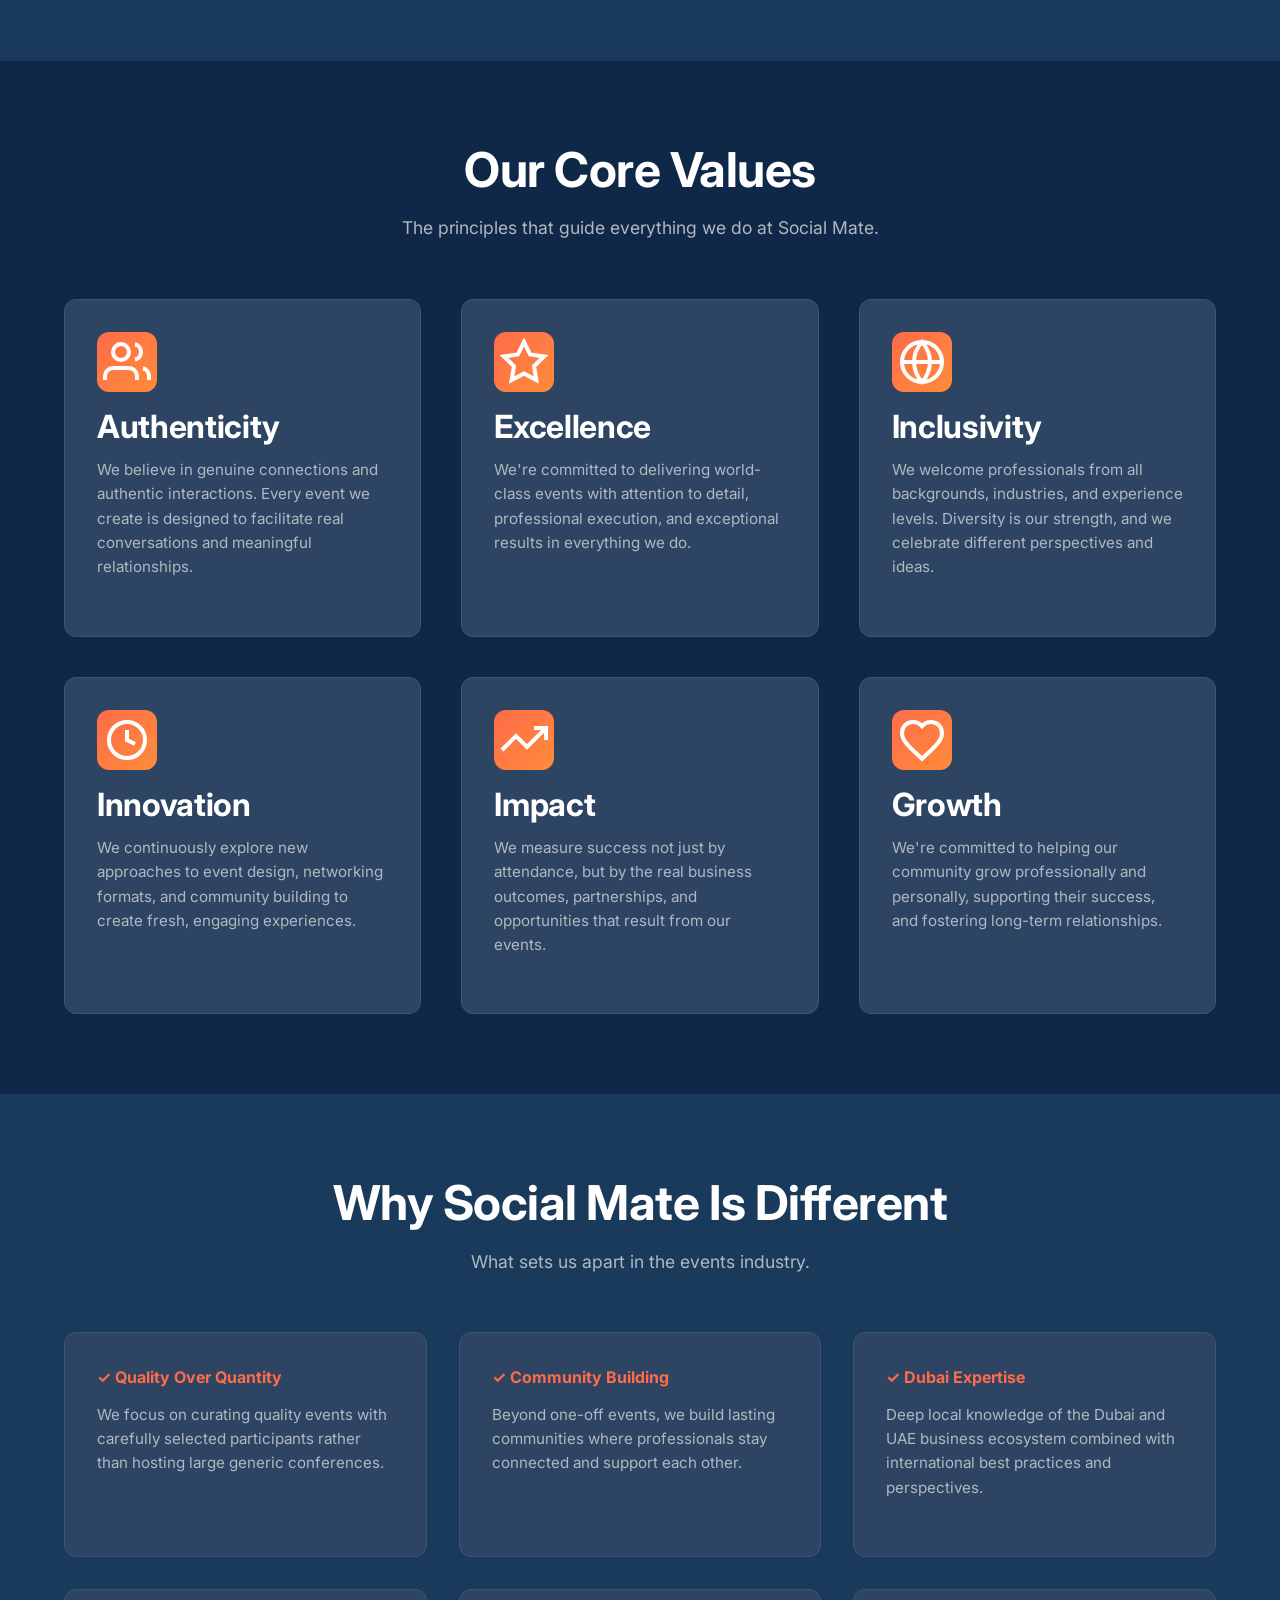
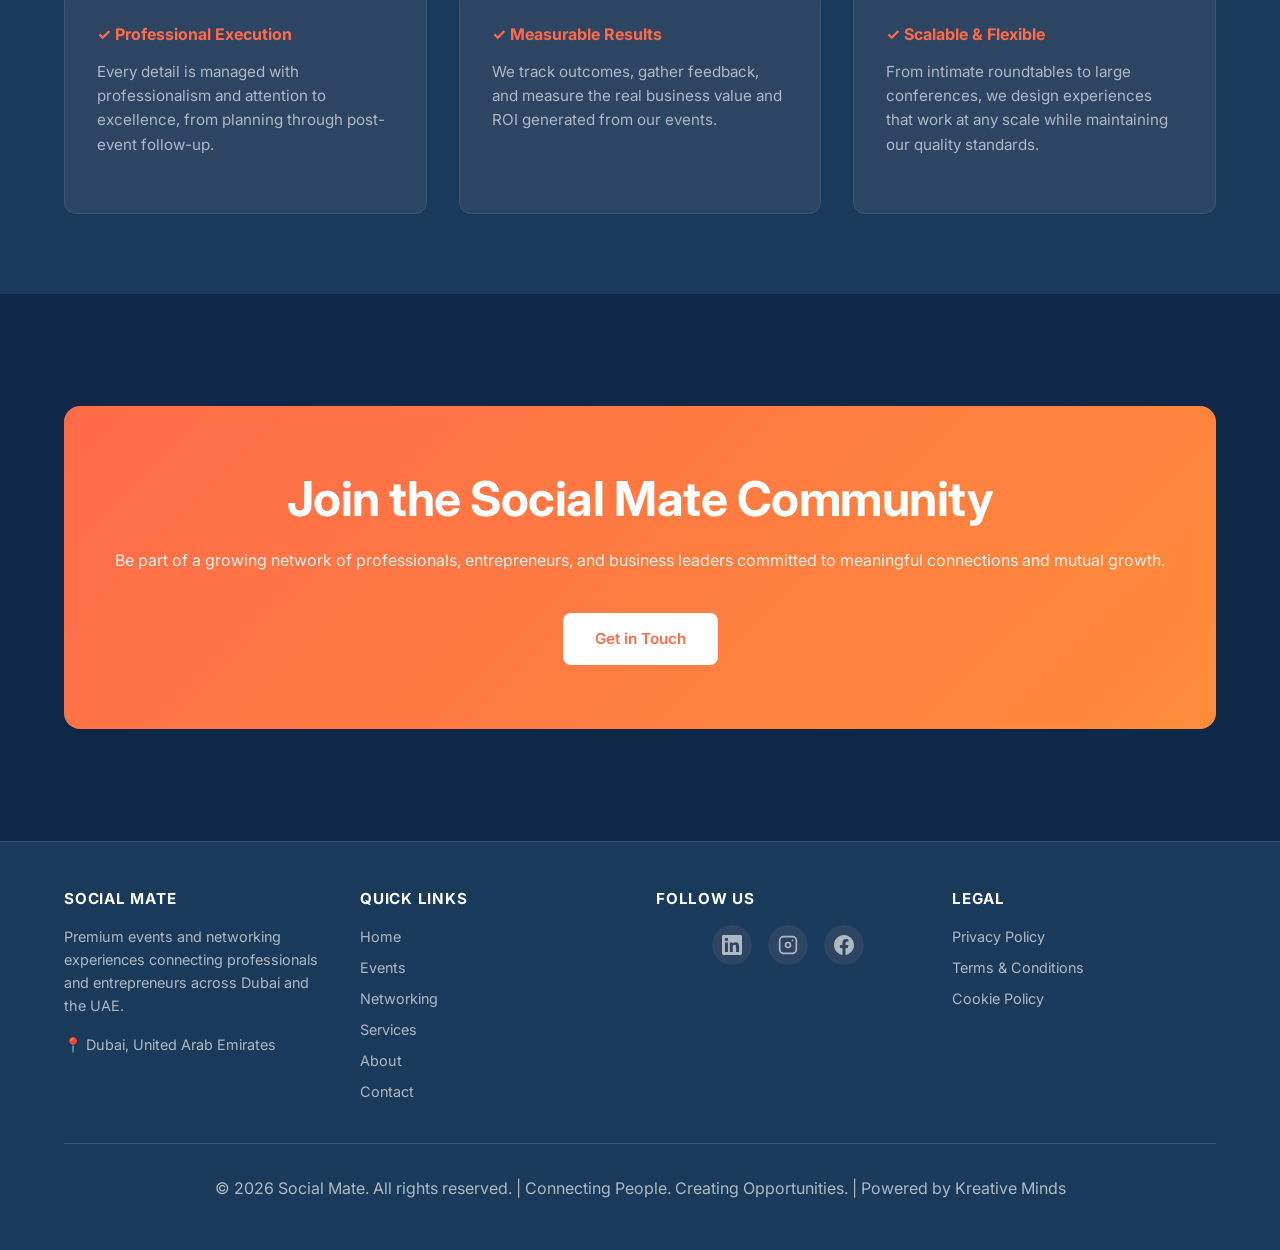
==== commit f2722655: "Fix blog listing script tag and use one header and footer on every page Co-Authored-By: Claude Haiku" ====
--- a/about.html
+++ b/about.html
@@ -7,8 +7,16 @@
   <meta name="description" content="Learn about Social Mate Events UAE. Discover our mission to bring people together through meaningful events, valuable connections, and memorable networking experiences in Dubai.">
 
   <meta property="og:title" content="About Social Mate Events UAE">
-  <meta property="og:url" content="https://socialmate.org/about">
-  <link rel="canonical" href="https://socialmate.org/about">
+  <meta property="og:type" content="website">
+  <meta property="og:url" content="https://socialmate.org/about.html">
+  <meta property="og:image" content="https://socialmate.org/assets/images/og-image.jpg">
+
+  <!-- Twitter Card -->
+  <meta name="twitter:card" content="summary_large_image">
+  <meta name="twitter:title" content="About Social Mate Events UAE">
+  <meta name="twitter:description" content="Learn about Social Mate Events UAE. Discover our mission to bring people together through meaningful events and valuable connections in Dubai.">
+
+  <link rel="canonical" href="https://socialmate.org/about.html">
 
   <link rel="icon" type="image/png" href="/assets/images/favicon.png">
   <link rel="preconnect" href="https://fonts.googleapis.com">
@@ -16,6 +24,53 @@
   <link href="https://fonts.googleapis.com/css2?family=Inter:wght@400;500;600;700;800&display=swap" rel="stylesheet">
 
   <link rel="stylesheet" href="/css/style.css">
+
+  <!-- JSON-LD Structured Data -->
+  <script type="application/ld+json">
+  {
+    "@context": "https://schema.org",
+    "@type": "BreadcrumbList",
+    "itemListElement": [
+      {
+        "@type": "ListItem",
+        "position": 1,
+        "name": "Home",
+        "item": "https://socialmate.org/"
+      },
+      {
+        "@type": "ListItem",
+        "position": 2,
+        "name": "About",
+        "item": "https://socialmate.org/about.html"
+      }
+    ]
+  }
+  </script>
+  <script type="application/ld+json">
+  {
+    "@context": "https://schema.org",
+    "@type": "AboutPage",
+    "mainEntity": {
+      "@type": "Organization",
+      "name": "Social Mate",
+      "description": "Premium events and professional networking platform connecting entrepreneurs, business owners, professionals, investors, and corporate leaders in Dubai and the UAE.",
+      "foundingDate": "2023",
+      "url": "https://socialmate.org",
+      "logo": "https://socialmate.org/assets/images/logo.png",
+      "image": "https://socialmate.org/assets/images/og-image.jpg",
+      "address": {
+        "@type": "PostalAddress",
+        "addressLocality": "Dubai",
+        "addressCountry": "AE"
+      },
+      "sameAs": [
+        "https://linkedin.com/company/socialmateevents",
+        "https://www.instagram.com/socialmateuae",
+        "https://www.facebook.com/SocialMateUAE"
+      ]
+    }
+  }
+  </script>
 </head>
 <body>
   <!-- Navigation -->
@@ -32,6 +87,8 @@
         <li><a href="/events.html">Events</a></li>
         <li><a href="/networking.html">Networking</a></li>
         <li><a href="/services.html">Services</a></li>
+        <li><a href="/blog.html">Blog</a></li>
+        <li><a href="/careers.html">Careers</a></li>
         <li><a href="/about.html">About</a></li>
         <li><a href="/contact.html" class="nav-cta">Get in Touch</a></li>
       </ul>
@@ -97,7 +154,7 @@
             We recognized that professionals, entrepreneurs, and business leaders in Dubai and the UAE needed a platform that would help them connect authentically with peers, explore new opportunities, and build lasting business relationships.
           </p>
           <p style="font-size: 1rem; color: var(--text-secondary); margin-bottom: 1rem;">
-            That's why we created Social Mate—a premium events and networking platform dedicated to creating meaningful experiences that bring people together and drive real business results.
+            That's why we created Social Mate, a premium events and networking platform dedicated to creating meaningful experiences that bring people together and drive real business results.
           </p>
           <p style="font-size: 1rem; color: var(--text-secondary);">
             Starting with Dubai as our home base, we're building a community of professionals, entrepreneurs, and businesses who believe in the power of connections. As we grow, we're expanding beyond the UAE to connect global communities while maintaining our commitment to quality, authenticity, and meaningful engagement.
--- a/css/style.css
+++ b/css/style.css
@@ -68,7 +68,7 @@
 }
 
 a:hover {
-  color: var(--accent-coral-light);
+  color: var(--accent-orange);
 }
 
 /* Containers & Layouts */
@@ -607,6 +607,17 @@
   to {
     opacity: 1;
     transform: translateX(0);
+  }
+}
+
+@keyframes fadeOut {
+  from {
+    opacity: 1;
+    transform: translateY(0);
+  }
+  to {
+    opacity: 0;
+    transform: translateY(-30px);
   }
 }
 
